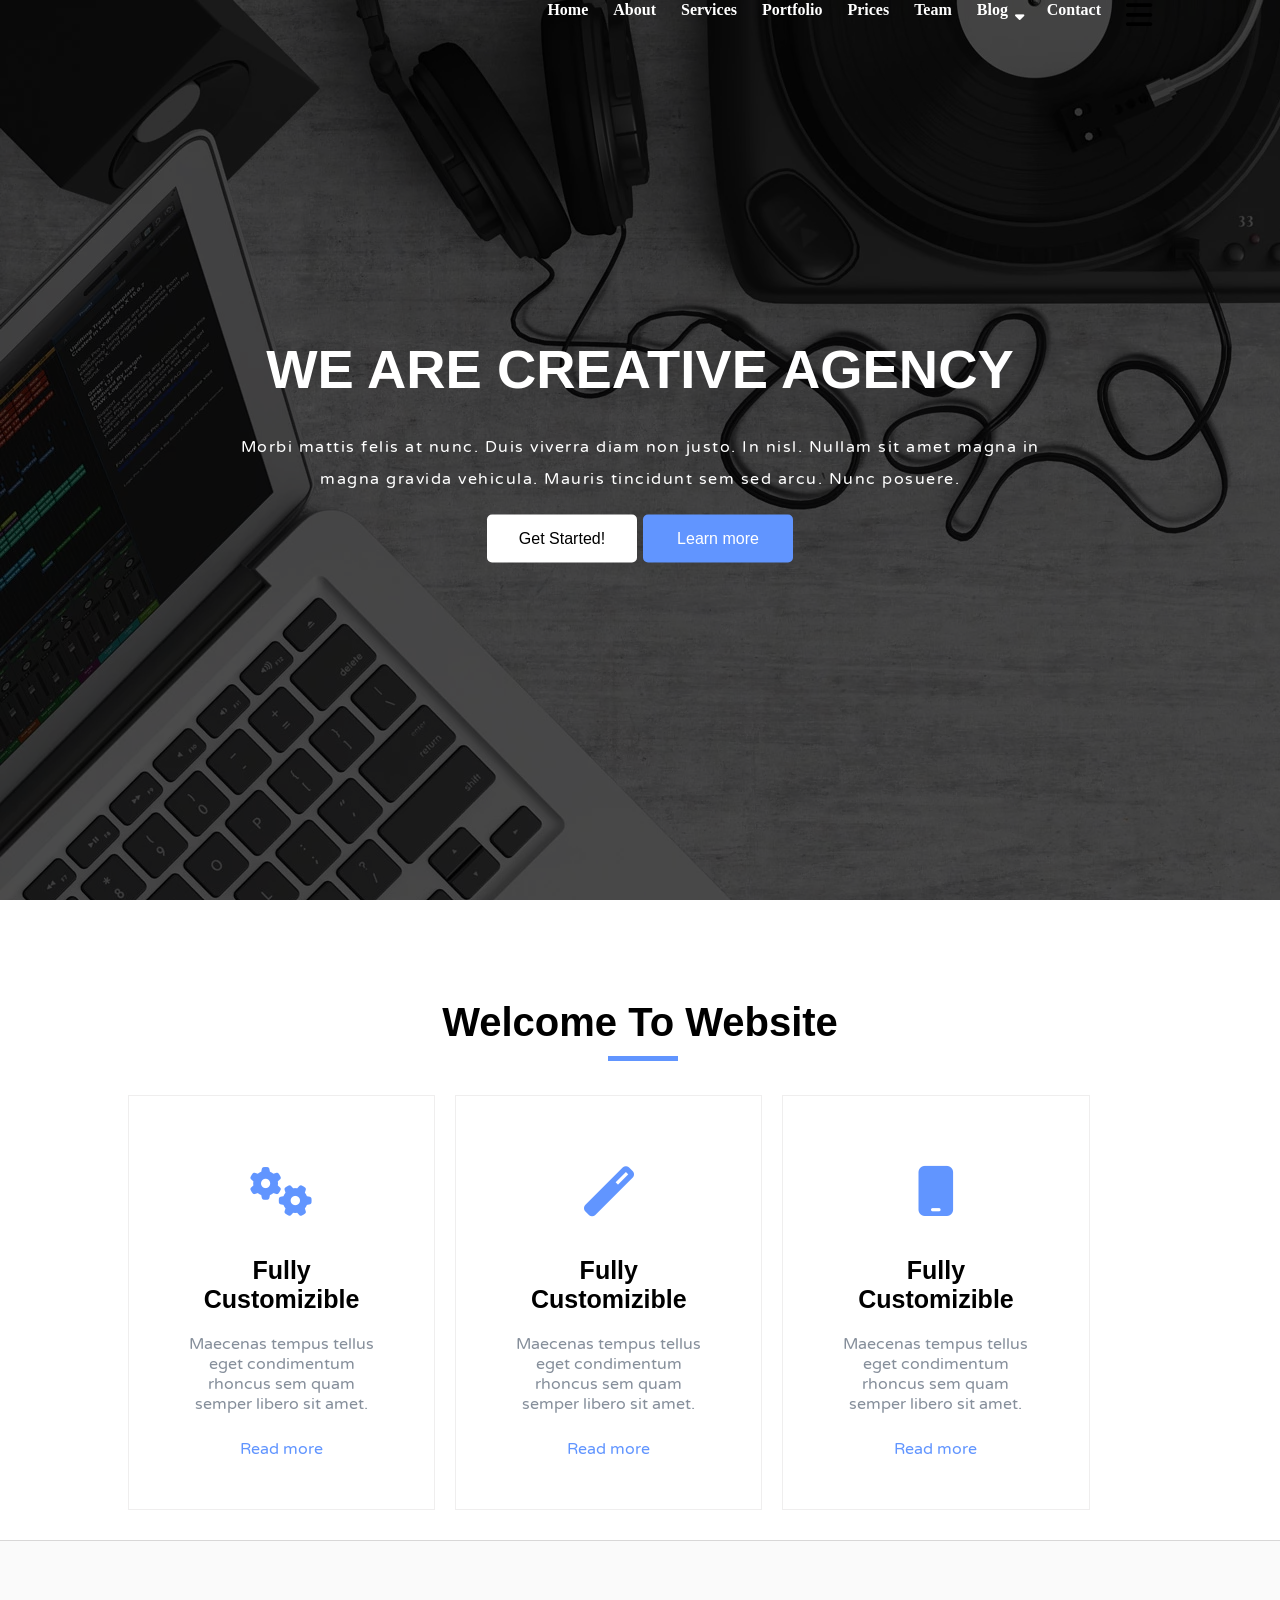
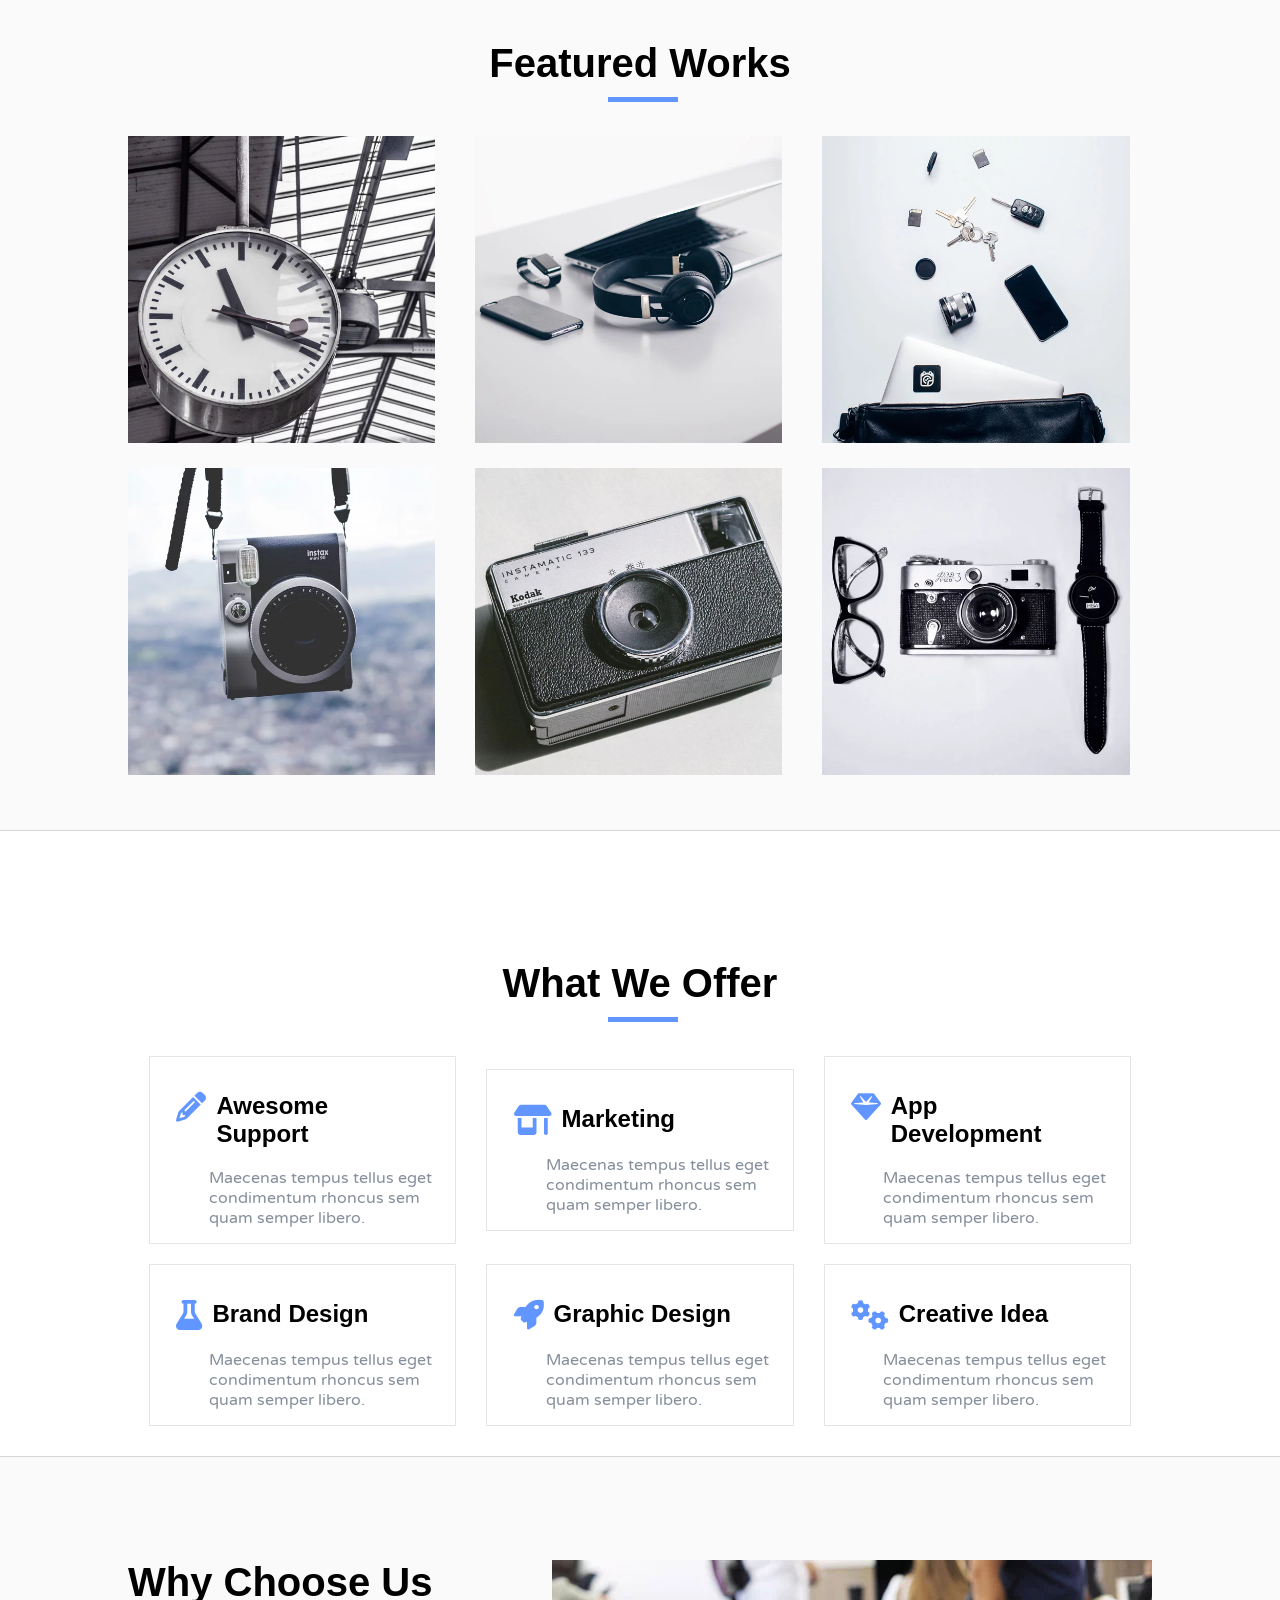
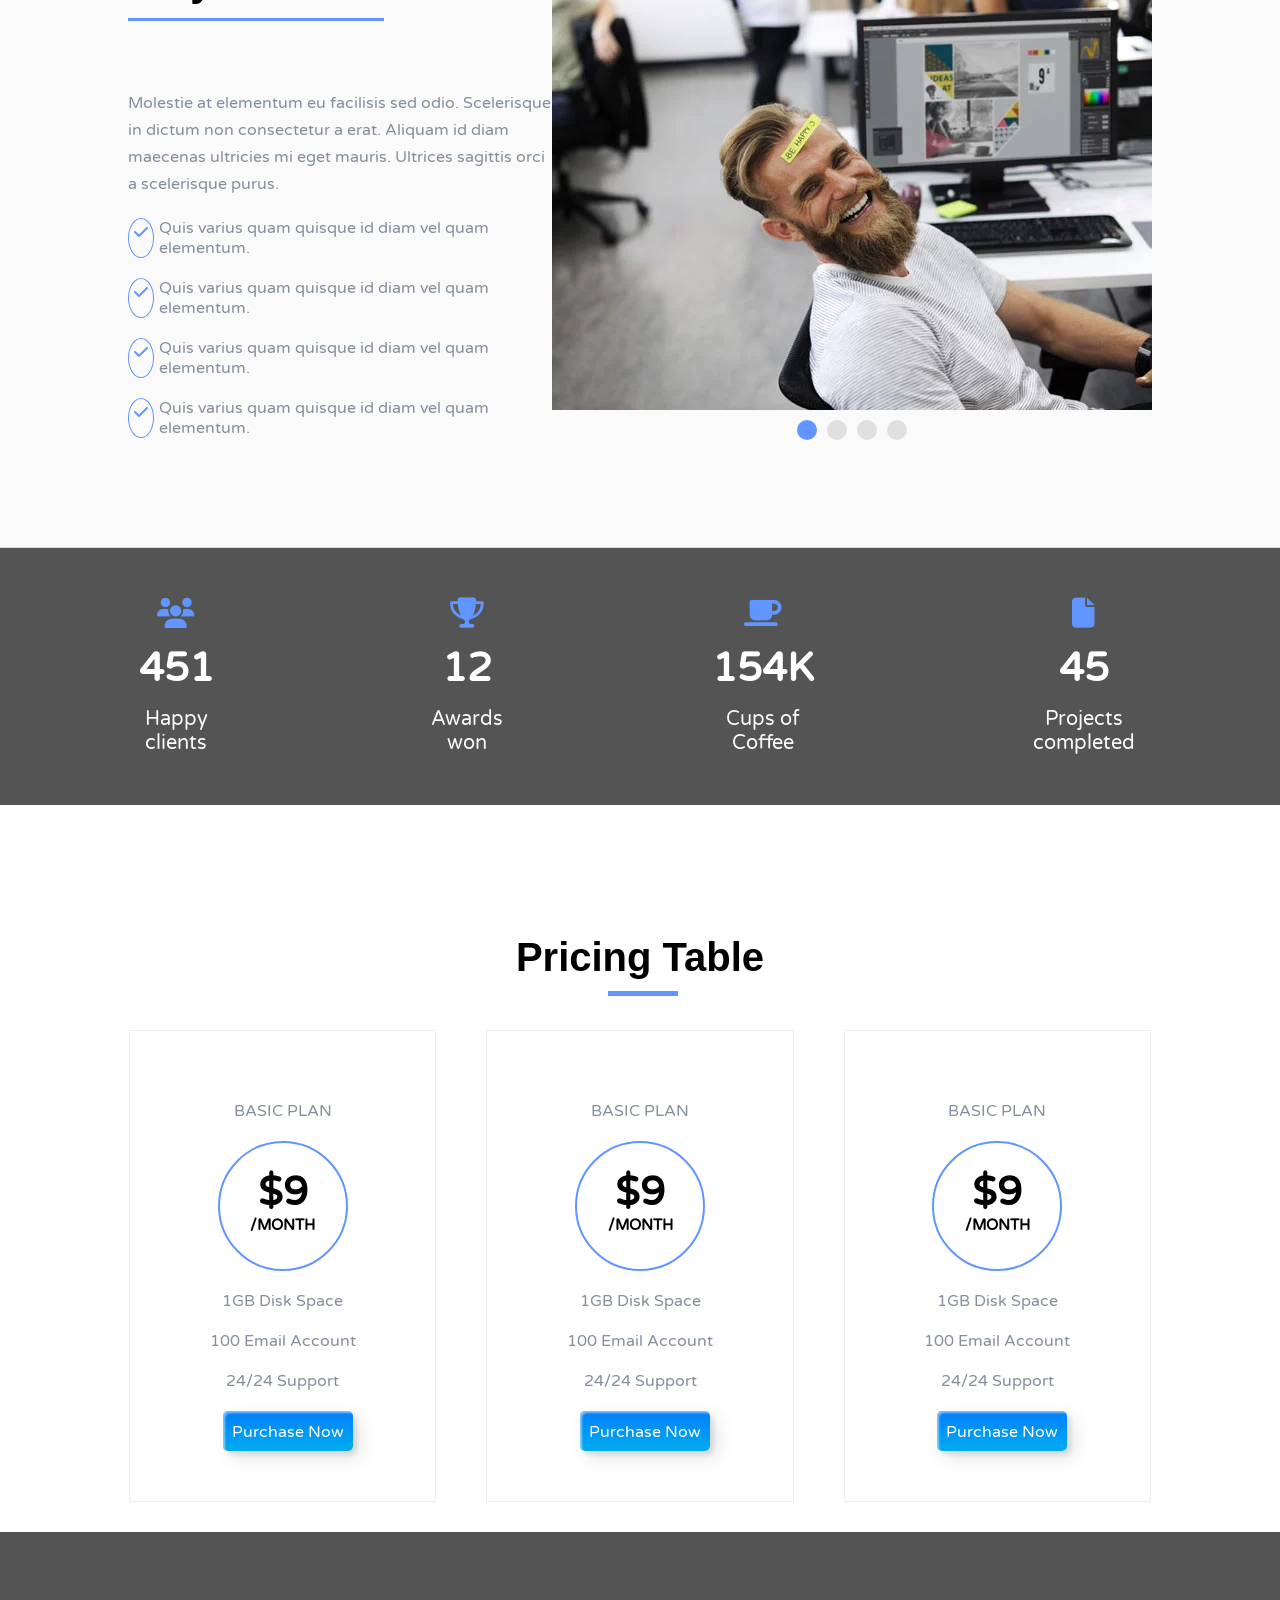
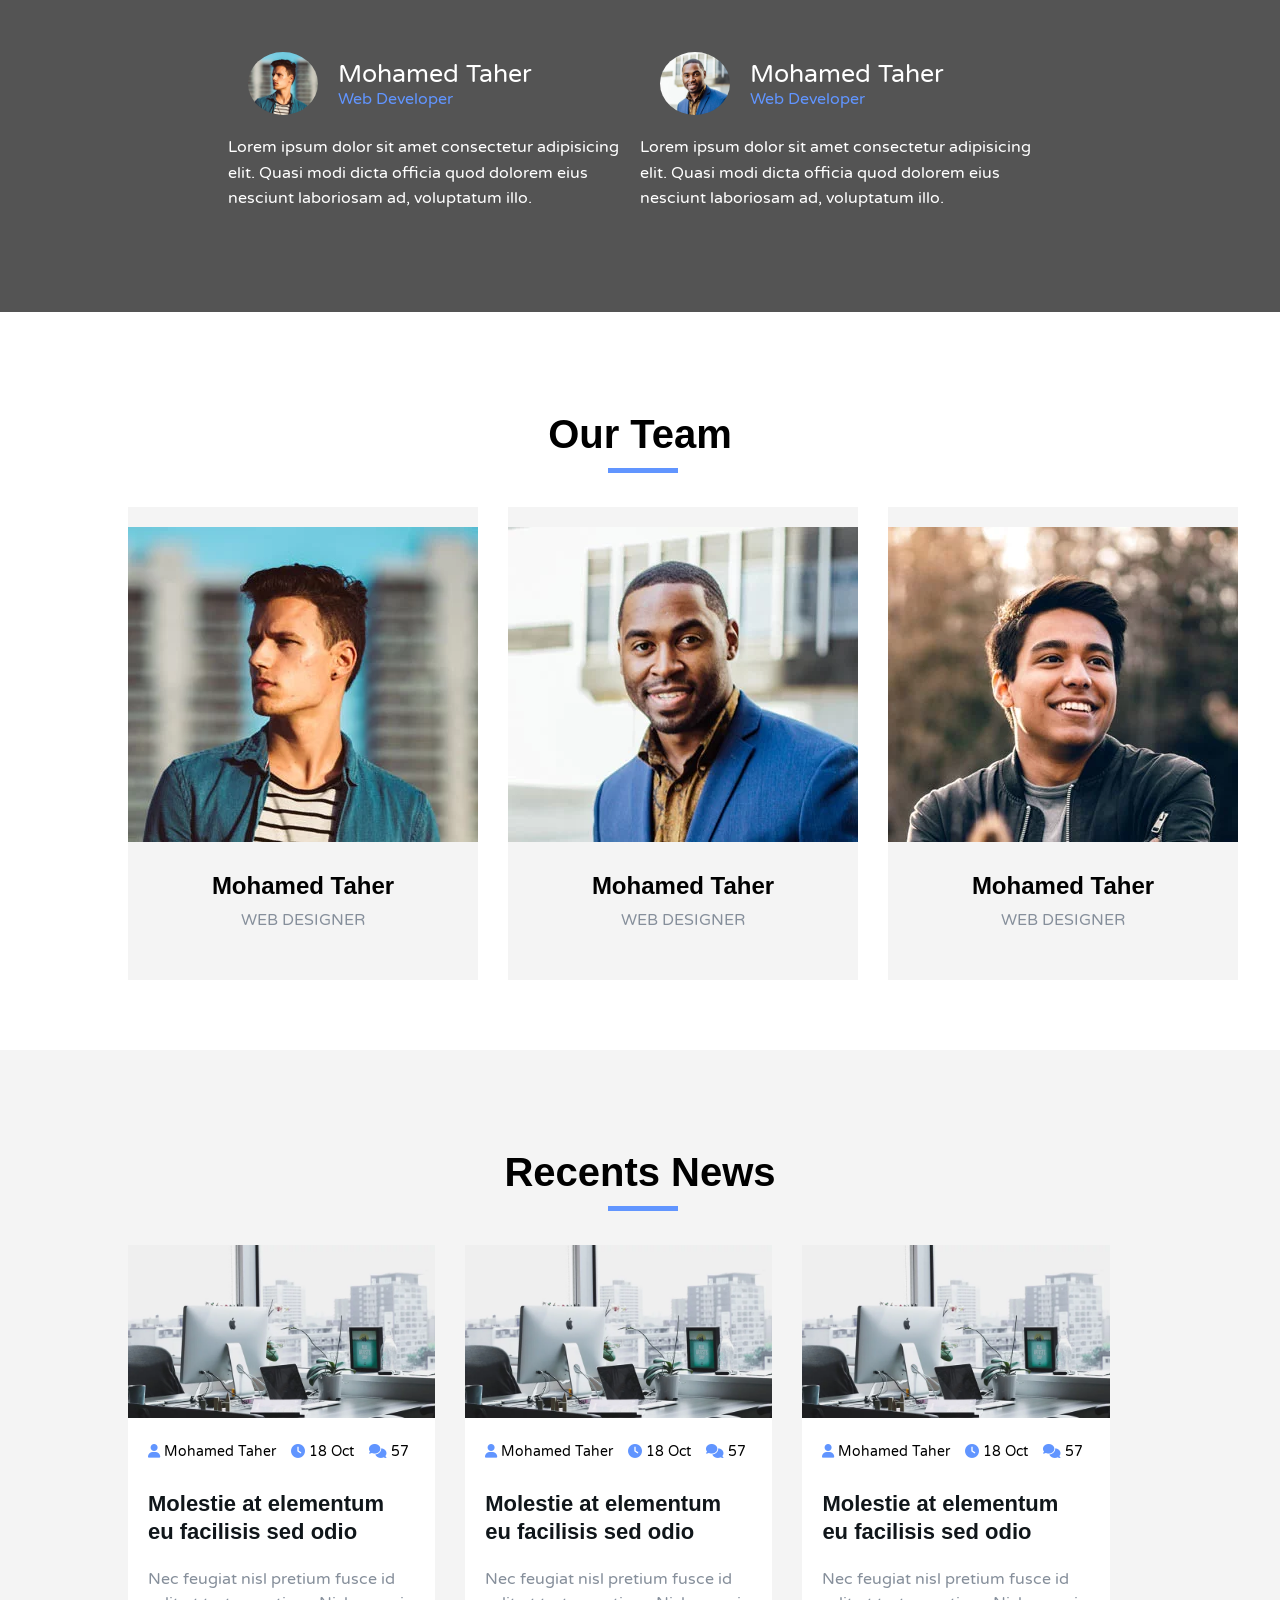
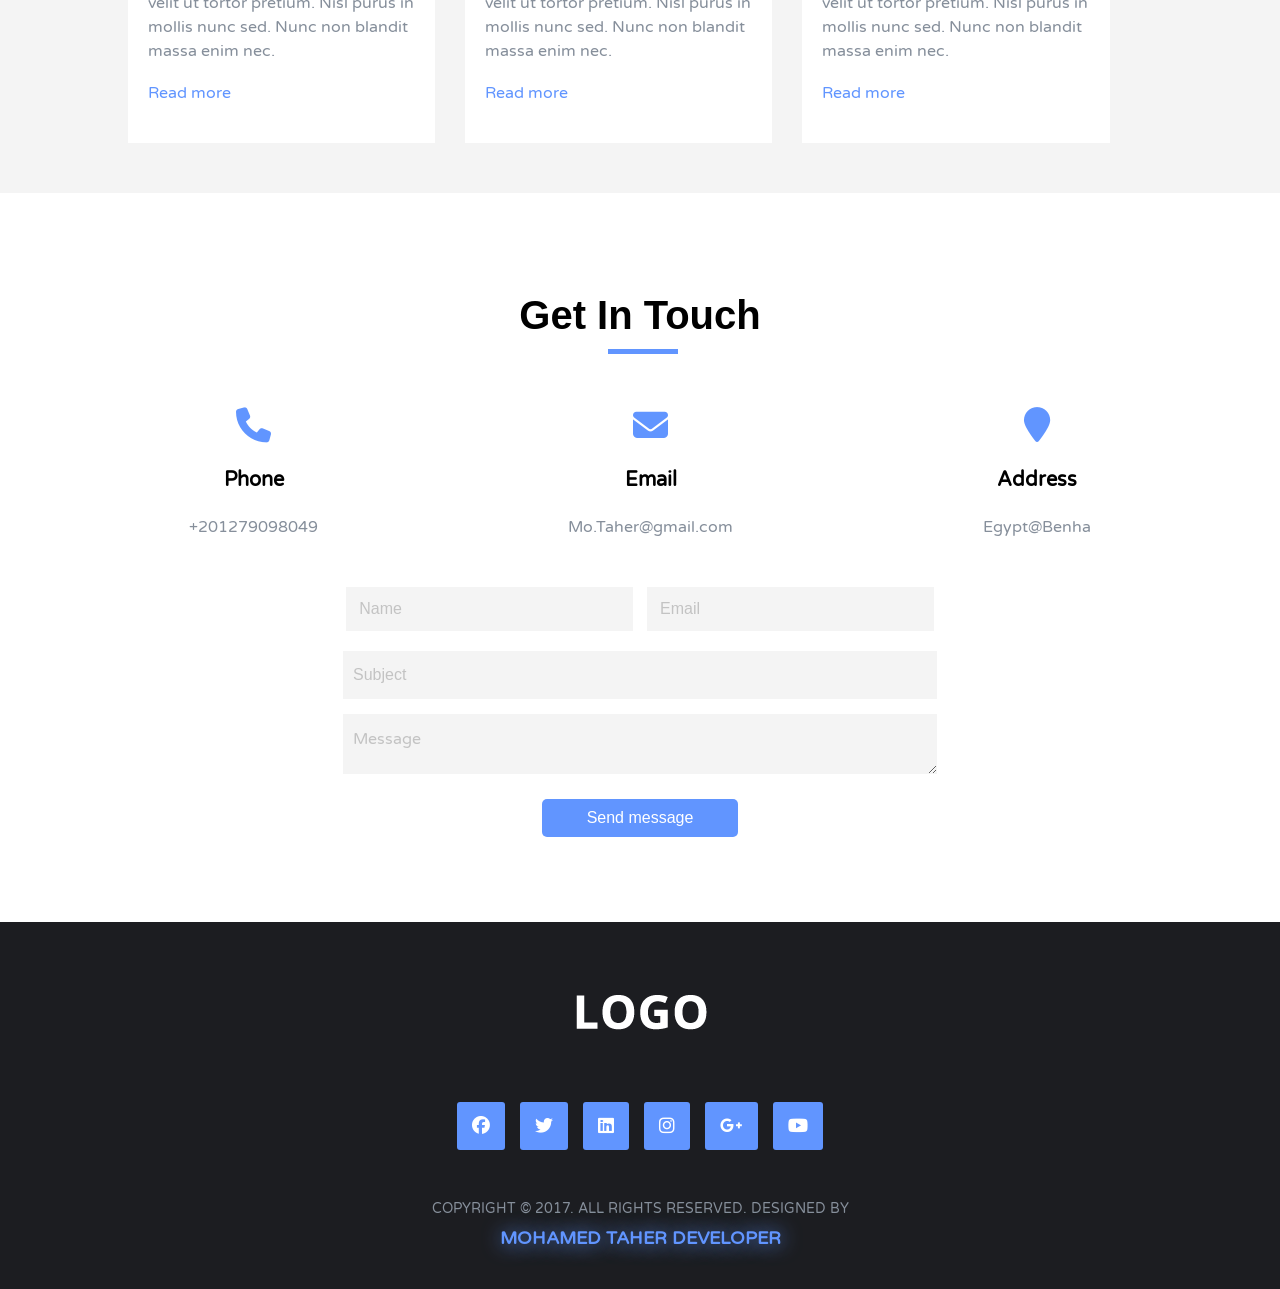
==== index.html @ 114e7ad0 "Add files via upload" ====
<!DOCTYPE html>
<html lang="en">
<head>
            <meta charset="UTF-8">
            <meta http-equiv="X-UA-Compatible" content="IE=edge">
            <meta name="viewport" content="width=device-width, initial-scale=1.0">
            <title>prj</title>
            <link rel="preconnect" href="https://fonts.googleapis.com">
            <link rel="preconnect" href="https://fonts.gstatic.com" crossorigin>
            <link href="https://fonts.googleapis.com/css2?family=Cairo:wght@900&family=Inter:wght@100&family=Nunito:wght@200;300;400;500;600&family=Permanent+Marker&family=Poppins:ital,wght@0,200;0,300;0,400;0,500;0,600;0,800;0,900;1,600;1,700;1,900&family=Roboto:ital,wght@0,300;0,500;0,900;1,300;1,400;1,700&family=Tajawal:wght@300;400;500;700;800;900&family=Varela+Round&display=swap"
                        rel="stylesheet">
            <link rel="stylesheet" href="https://cdnjs.cloudflare.com/ajax/libs/font-awesome/6.4.0/css/all.min.css"
                        integrity="sha512-iecdLmaskl7CVkqkXNQ/ZH/XLlvWZOJyj7Yy7tcenmpD1ypASozpmT/E0iPtmFIB46ZmdtAc9eNBvH0H/ZpiBw=="
                        crossorigin="anonymous" referrerpolicy="no-referrer" />
            <link rel="stylesheet" href="style.css">
</head>
<body>
            <section class="header">
                        <div class="container">
                                    <div class="container-nav">
                                                <img src="../reprg1/images (1)/images/logo.webp" class="blackimg" alt="">
                                                <img src="../reprg1/images (1)/images/logo-alt.webp" class="whiteimg" alt="">
                                                <ul class="links">
                                                            <li><a href="#">Home</a></li>
                                                            <li><a href="#">About</a></li>
                                                            <li><a href="#">Services</a></li>
                                                            <li><a href="#">Portfolio</a></li>
                                                            <li><a href="#">Prices</a></li>
                                                            <li><a href="#">Team</a></li>
                                                            <li><a href="#">Blog</a>
                                                            <i class="fa-sharp fa-solid fa-caret-down bottom-blog"></i>
                                                            <ul>
                                                                        <li>Blog-Post</li>
                                                            </ul>
                                                            </li>
                                                            <li><a href="#">Contact</a></li>
                                                            <li class="sp">
                                                                        
                                                                        <i class="fa-solid fa-bars iele"></i>
                                                                        <div class="con">
                                                                                    <a href="#" class="active homeele">Home</a>
                                                                                    <a href="#" class="abo">About</a>
                                                                                    <a href="#" class="ser">Services</a>
                                                                                    <a href="#" class="port">Portfolio</a>
                                                                                    <a href="#" class="pri">Prices</a>
                                                                                    <a href="#" class="te">Team</a>
                                                                                    <a href="#" class="bl">Blog</a>
                                                                                    <a href="#" class="contactele">Contact</a>
                                                                        </div>
                                                </ul>
                                    </div>
                        </div>
                        
                        <div class="home">
                                    <div class="overlay">
                                    <div class="home-content">
                                    <h1>we are creative agency</h1>
                                    <p>Morbi mattis felis at nunc. Duis viverra diam non justo. In nisl. Nullam sit amet magna in magna gravida vehicula.
                                    Mauris tincidunt sem sed arcu. Nunc posuere.</p>
                                    <div class="btns">
                                                <button class="btn btn1">Get Started!</button>
                                                <button class="btn btn2">Learn more</button>
                        </div>
                        </div>
                        </div>
                        </div>
            </section>
            

            <!--End of section header-->


            <!--start with section about-->

            <section class="about" for="aboutele">
                        <h1 class="title-section">Welcome To Website</h1>
                        <div class="container">
                                    <ul class="about-boxes">
                                                <li class="li-effect">
                                                            <i class="fa fa-cogs fa-flip"></i>
                                                            <h3>Fully Customizible</h3>
                                                            <p>Maecenas tempus tellus eget
                                                            condimentum rhoncus sem quam semper libero sit amet.</p>
                                                            <a href="#">Read more</a>
                                                </li>
                                                <li class="li-effect">
                                                            <i class="fa fa-magic fa-bounce"></i>
                                                            <h3>Fully Customizible</h3>
                                                            <p>Maecenas tempus tellus eget
                                                                        condimentum rhoncus sem quam semper libero sit amet.</p>
                                                            <a href="#">Read more</a>
                                                </li>
                                                <li class="li-effect">
                                                            <i class="fa fa-mobile fa-shake"></i>
                                                            <h3>Fully Customizible</h3>
                                                            <p>Maecenas tempus tellus eget
                                                                        condimentum rhoncus sem quam semper libero sit amet.</p>
                                                            <a href="#">Read more</a>
                                                </li>
                                    </ul>
                        </div>
            </section>



<!--Section Features Starts-->


<section class="features">
            <h1 class="title-section">Featured Works</h1>
            <div class="container">
                        <ul>
                                    <li>
                                                
                                                <img src="./images (1)/images/work/work1.webp" alt="">
                                                <div class="over">
                                                <h6>Category</h6>
                                                <p>Lorem ipsum dolor</p>
                                                <i class="fa fa-external-link"></i>
                                                <i class="fa fa-search"></i>
                                                </div>
                                                <div class="lay"></div>
                                    </li>
                                    <li>
                                                <img src="./images (1)/images/work/work2.webp" alt="">
                                                <div class="over">
                                                            <h6>Category</h6>
                                                            <p>Lorem ipsum dolor</p>
                                                            <i class="fa fa-external-link"></i>
                                                            <i class="fa fa-search"></i>
                                                </div>
                                                <div class="lay"></div>
                                    </li>
                                    <li>
                                                <img src="./images (1)/images/work/work3.webp" alt="">
                                                <div class="over">
                                                            <h6>Category</h6>
                                                            <p>Lorem ipsum dolor</p>
                                                            <i class="fa fa-external-link"></i>
                                                            <i class="fa fa-search"></i>
                                                </div>
                                                <div class="lay"></div>
                                    </li>
                        </ul>
                        <ul>
                                    <li>
                                                <img src="./images (1)/images/work/work4.webp" alt="">
                                                <div class="over">
                                                            <h6>Category</h6>
                                                            <p>Lorem ipsum dolor</p>
                                                            <i class="fa fa-external-link"></i>
                                                            <i class="fa fa-search"></i>
                                                </div>
                                                <div class="lay"></div>
                                    </li>
                                    <li>
                                                <img src="./images (1)/images/work/work5.webp" alt="">
                                                <div class="over">
                                                            <h6>Category</h6>
                                                            <p>Lorem ipsum dolor</p>
                                                            <i class="fa fa-external-link"></i>
                                                            <i class="fa fa-search"></i>
                                                </div>
                                                <div class="lay"></div>
                                    </li>
                                    <li>
                                                <img src="./images (1)/images/work/work6.webp" alt="">
                                                <div class="over">
                                                            <h6>Category</h6>
                                                            <p>Lorem ipsum dolor</p>
                                                            <i class="fa fa-external-link"></i>
                                                            <i class="fa fa-search"></i>
                                                </div>
                                                <div class="lay"></div>
                                    </li>
                        </ul>
            </div>
</section>

<!--Section Offer Starts-->

<section class="offer">
            <h1 class="title-section">What We Offer</h1>
            <div class="container">
                        <div class="all1">
                        <div class="close">
                                    <div class="cv">
                                    <i class=" fas fa-pencil"></i>
                                    <h1>Awesome Support</h1>
                                    </div>
                                    <p>Maecenas tempus tellus eget condimentum rhoncus
                                    sem quam semper libero.</p>
                        </div>
                        <div class="close">
                                    <div class="cv">
                                    <i class=" fas fa-shop"></i>
                                    <h1>Marketing</h1>
                                    </div>
                                    <p>Maecenas tempus tellus eget condimentum rhoncus
                                    sem quam semper libero.</p>
                        </div>
                        <div class="close">
                                    <div class="cv">
                                    <i class=" fas fa-gem"></i>
                                    <h1>App Development</h1>
                                    </div>
                                    <p>Maecenas tempus tellus eget condimentum rhoncus
                                    sem quam semper libero.</p>
                        </div>
                        </div>
                        <div class="all2">
                        <div class="close">
                                    <div class="cv">
                                    <i class=" fas fa-flask"></i>
                                    <h1>Brand Design</h1>
                                    </div>
                                    <p>Maecenas tempus tellus eget condimentum rhoncus
                                    sem quam semper libero.</p>
                        </div>
                        <div class="close">
                                    <div class="cv">
                                    <i class="fa fa-rocket"></i>
                                    <h1>Graphic Design</h1>
                                    </div>
                                    <p>Maecenas tempus tellus eget condimentum rhoncus
                                    sem quam semper libero.</p>
                                    
                        </div>
                        <div class="close">
                                    <div class="cv">
                                    <i class="fa fa-cogs"></i>
                                    <h1>Creative Idea</h1>
                                    </div>
                                    <p>Maecenas tempus tellus eget condimentum rhoncus
                                    sem quam semper libero.</p>
                        
                        </div>
                        </div>
            </div>
</section>

<!--section features starts-->

<section id="features">
            <div class="container">
                        <div class="columns">
                                    <div class="column-content">
                                                
                                                <h1 class="title-section title-about">Why Choose Us</h1>
                                                <p>Molestie at elementum eu facilisis sed odio. Scelerisque in dictum non consectetur a erat. Aliquam id diam maecenas
                                                ultricies mi eget mauris. Ultrices sagittis orci a scelerisque purus.</p>
                                                <div class="checks">
                                                            <div class="check">
                                                                        <i class="fa fa-check"></i>
                                                                        <p>Quis varius quam quisque id diam vel quam elementum.</p>
                                                            </div>
                                                            <div class="check">
                                                                        <i class="fa-solid fa-check"></i>
                                                                        <p>Quis varius quam quisque id diam vel quam elementum.</p>
                                                            </div>
                                                            <div class="check">
                                                                        <i class="fa-solid fa-check"></i>
                                                                        <p>Quis varius quam quisque id diam vel quam elementum.</p>
                                                            </div>
                                                            <div class="check">
                                                                        <i class="fa-solid fa-check"></i>
                                                                        <p>Quis varius quam quisque id diam vel quam elementum.</p>
                                                            </div>
                                                            
                                                </div>
                                    </div>
                                    <div class="column-galery">
                                                <div class="allimages">
                                                            
                                                </div>
                                                <button class="before-btn button-gallery"><i class="fa fa-angle-left"></i></button>
                                                <button class="next-btn button-gallery"><i class="fa fa-angle-right"></i></button>
                                                <div class="dots">
                                                            <span></span>
                                                            <span></span>
                                                            <span></span>
                                                            <span></span>
                                                </div>
                                                
                                    </div>
                        </div>
            </div>
</section>


<section class="background">
            <div class="over"></div>
            <div class="container">
                        
            <ul>
                        <li>
                                    <i class="fa fa-users"></i>
                                    <span class="number">451</span>
                                    <p>Happy clients</p>
                        </li>
                        <li>
                                    <i class="fa fa-trophy"></i>
                                    <span class="number">12</span>
                                    <p>Awards won</p>
                        </li>
                        <li>
                                    <i class="fa fa-coffee"></i>
                                    <span class="number">154K</span>
                                    <p>Cups of Coffee</p>
                        </li>
                        <li>
                                    <i class="fa fa-file"></i>
                                    <span class="number">45</span>
                                    <p>Projects completed</p>
                        </li>
            </ul>
            </div>
            </div>
</section>


<!--section pricing starts-->


<section class="pricing">
            <h1 class="title-section">Pricing Table</h1>
            <div class="container">
                        <ul>
                                    
                                    <li>
                                                <div class="cover"></div>
                                                <p>BASIC PLAN</p>
                                                <span>$9<span>/MONTH</span></span>
                                                <p>1GB Disk Space</p>
                                                <p>100 Email Account</p>
                                                <p>24/24 Support</p>
                                                <button class="custom-btn btn-12"><span>Click!</span><span>Purchase Now</span></button>
                                                
                                    </li>
                                    
                                    <li>
                                                <div class="cover"></div>
                                                <p>BASIC PLAN</p>
                                                <span>$9<span>/MONTH</span></span>
                                                <p>1GB Disk Space</p>
                                                <p>100 Email Account</p>
                                                <p>24/24 Support</p>
                                                <button class="custom-btn btn-12"><span>Click!</span><span>Purchase Now</span></button>
                                    </li>
                                    <li>
                                                <div class="cover"></div>
                                                <p>BASIC PLAN</p>
                                                <span>$9<span>/MONTH</span></span>
                                                <p>1GB Disk Space</p>
                                                <p>100 Email Account</p>
                                                <p>24/24 Support</p>
                                                <button class="custom-btn btn-12"><span>Click!</span><span>Purchase Now</span></button>
                                    </li>
                        </ul>
            </div>
</section>


<!--section reviews strarts-->

<section class="reviews">
            <div class="over"></div>
            <div class="container">
                        <div class="allreviews">
                                    <div class="review">
                                                <div>
                                                <img src="./images (1)/images/team/team1.webp" alt="">
                                                <div class="details-review">
                                                <p>Mohamed Taher</p>
                                                <p>Web Developer</p>
                                                </div>
                                                </div>
                                                <p>Lorem ipsum dolor sit amet consectetur adipisicing elit.
                                                Quasi modi dicta officia quod dolorem eius nesciunt laboriosam ad,
                                                voluptatum illo.</p>
                                    </div>
                                    <div class="review">
                                                <div>
                                                            <img src="./images (1)/images/team/team2.webp" alt="">
                                                            <div class="details-review">
                                                                        <p>Mohamed Taher</p>
                                                                        <p>Web Developer</p>
                                                            </div>
                                                </div>
                                                <p>Lorem ipsum dolor sit amet consectetur adipisicing elit.
                                                            Quasi modi dicta officia quod dolorem eius nesciunt laboriosam ad,
                                                            voluptatum illo.</p>
                                    </div>
                        </div>
            </div>
</section>


<section class="team">
            
            <h1 class="title-section">Our Team</h1>
            <div class="container">
                        <ul>
                                    
                                    <li>
                                                <div class="er"></div>
                                                <img src="./images (1)/images/team/team1.webp" alt="">
                                                <h2>Mohamed Taher</h2>
                                                <p class="word-web">WEB DESIGNER</p>
                                                
                                                <ul>
                                                            <li>
                                                                        <i class="fa-brands fa-facebook"></i>
                                                            </li>
                                                            <li>
                                                                        <i class="fa-brands fa-twitter"></i>
                                                            </li>
                                                            <li>
                                                                        <i class="fa-brands fa-telegram"></i>
                                                            </li>
                                                </ul>
                                                
                                    </li>
                                    <li>
                                                <div class="er"></div>
                                                            <img src="./images (1)/images/team/team2.webp" alt="">
                                                            <h2>Mohamed Taher</h2>
                                                            <p class="word-web">WEB DESIGNER</p>
                                                
                                                            <ul>
                                                                        <li>
                                                                                    <i class="fa-brands fa-facebook"></i>
                                                                        </li>
                                                                        <li>
                                                                                    <i class="fa-brands fa-twitter"></i>
                                                                        </li>
                                                                        <li>
                                                                                    <i class="fa-brands fa-telegram"></i>
                                                                        </li>
                                                            </ul>
                                                
                                    </li>
                                    <li>
                                    <div class="er"></div>
                                                <img src="./images (1)/images/team/team3.webp" alt="">
                                                <h2>Mohamed Taher</h2>
                                                <p class="word-web">WEB DESIGNER</p>
                                                <ul>
                                                            <li>
                                                                        <i class="fa-brands fa-facebook"></i>
                                                            </li>
                                                            <li>
                                                                        <i class="fa-brands fa-twitter"></i>
                                                            </li>
                                                            <li>
                                                                        <i class="fa-brands fa-telegram"></i>
                                                            </li>
                                                </ul>
                                                
                                    </li>
                        </ul>
            </div>
</section>

<!--section news starts-->

<section class="news">
            <h1 class="title-section">Recents News</h1>
            <div class="container">
                        <ul>
                                    <li>
                                                <img src="./images (1)/images/blog/blog1.webp" alt="">
                                                <div class="line2">
                                                            <p><i class="fa fa-user"></i> <span>Mohamed Taher</span></p>
                                                            <p><i class="fa fa-clock"></i><span>       18 Oct</span></p>
                                                            <p><i class="fa fa-comments"></i><span>    57</span></p>
                                                </div>
                                                <h4>Molestie at elementum eu facilisis sed odio</h4>
                                                <p>Nec feugiat nisl pretium fusce id velit ut tortor pretium. Nisl purus in mollis nunc sed. Nunc non blandit massa enim
                                                nec.</p>
                                                <a href="#">Read more</a>
                                    </li>
                                    <li>
                                                <img src="./images (1)/images/blog/blog1.webp" alt="">
                                                <div class="line2">
                                                            <p><i class="fa fa-user"></i> <span>Mohamed Taher</span></p>
                                                            <p><i class="fa fa-clock"></i><span>      18 Oct</span></p>
                                                            <p><i class="fa fa-comments"></i><span>     57</span></p>
                                                </div>
                                                <h4>Molestie at elementum eu facilisis sed odio</h4>
                                                <p>Nec feugiat nisl pretium fusce id velit ut tortor pretium. Nisl purus in mollis nunc sed. Nunc non
                                                            blandit massa enim
                                                            nec.</p>
                                                <a href="#">Read more</a>
                                    </li>
                                    <li>
                                                <img src="./images (1)/images/blog/blog1.webp" alt="">
                                                <div class="line2">
                                                            <p><i class="fa fa-user"></i> <span>Mohamed Taher</span></p>
                                                            <p><i class="fa fa-clock"></i><span>      18 Oct</span></p>
                                                            <p><i class="fa fa-comments"></i><span>   57</span></p>
                                                </div>
                                                <h4>Molestie at elementum eu facilisis sed odio</h4>
                                                <p>Nec feugiat nisl pretium fusce id velit ut tortor pretium. Nisl purus in mollis nunc sed. Nunc non
                                                            blandit massa enim
                                                            nec.</p>
                                                <a href="#">Read more</a>
                                    </li>
                        </ul>
            </div>
</section>

<section class="contact">
            <h1 class="title-section">Get In Touch</h1>
            <div class="container">
                        <div class="contact-content">
                        <div class="allcontacts">
                                    <div class="icons-contact">
                                                <i class="fa fa-phone"></i>
                                                <p>Phone</p>
                                                <span>+201279098049</span>
                                    </div>
                                    <div class="icons-contact">
                                                <i class="fa-solid fa-envelope"></i>
                                                <p>Email</p>
                                                <span>Mo.Taher@gmail.com</span>
                                    </div>
                                    <div class="icons-contact">
                                                <i class="fa fa-map-marker"></i>
                                                <p>Address</p>
                                                <span>Egypt@Benha</span>
                                    </div>
                        </div>
                        
                        <form action="#">
                                    <input type="text" placeholder="Name">
                                    <input type="email" placeholder="Email">
                                    <input type="text" placeholder="Subject">
                                    <textarea class="input" style="height: 60px;" placeholder="Message" ></textarea>
                                    <input type="submit" value="Send message" class="submit">
                        </form>
                        </div>
            </div>
</section>


<!--section footer starts-->


<section class="footer">
            <div class="container">
            <a href="#"><img src="./images (1)/images/logo-alt.webp" alt=""></a>
            <div class="social-icons">
                        <a href="#"><i class="fa-brands fa-facebook"></i></a>
                        <a href="#"><i class="fa-brands fa-twitter"></i></a>
                        <a href="#"><i class="fa-brands fa-linkedin"></i></a>
                        <a href="#"><i class="fa-brands fa-instagram"></i></a>
                        <a href="#"><i class="fa-brands fa-google-plus-g"></i></a>
                        <a href="#"><i class="fa-brands fa-youtube"></i></a>
            </div>
            <p>COPYRIGHT © 2017. ALL RIGHTS RESERVED. DESIGNED BY <a href="#">Mohamed Taher Developer</a></p>
            </div>
</section>

















            <script src="script.js"></script>
</body>
</html>
---- style.css ----
@import url('https://fonts.googleapis.com/css2?family=Cairo:wght@900&family=Inter:wght@100&family=Nunito:wght@200;300;400;500;600&family=Permanent+Marker&family=Poppins:ital,wght@0,200;0,300;0,400;0,500;0,600;0,800;0,900;1,600;1,700;1,900&family=Roboto:ital,wght@0,300;0,500;0,900;1,300;1,400;1,700&family=Tajawal:wght@300;400;500;700;800;900&family=Varela+Round&display=swap');
*{
            padding: 0;
            margin: 0;
            box-sizing: border-box;
            text-decoration: none;
            list-style: none;
            font-family: 'Varela Round', sans-serif;
}

/* common */

h1,
h2,
h3,
h4,
button,
input
{
            font-family: 'Montserrat', sans-serif;;
}



.container{
            width: 80%;
            margin: auto;
            position: relative;
}

.overlay{
            position: absolute;
            left: 0;
            top: 0;
            width: 100%;
            height: 100%;
            background-color: rgba(0, 0, 0, 0.7);
}

button{
            font-size: inherit;
            cursor: pointer;
}

button:hover{
            opacity: .7;
}


.title-section:not(.title-section.title-about){
            text-align: center;
            padding: 100px 0 50px 0;
            font-size: 40px;
            position: relative;
}

.title-section::after{
            content: "";
            width: 70px;
            height: 5px;
            background-color: #6195FF;
            position: absolute;
            top: 80%;
            right: 47%;
}



/* end of commons */

.container .container-nav{
            display: flex;
            justify-content: space-between;
            align-items: center;
            position: absolute;
            width: 100%;
            z-index: 2;
}

.blackimg{
            display: none;
}

.container .container-nav .links{
            display: flex;
            gap: 25px;
}


.container .container-nav .links .sp > i{
            font-size: 30px;
            color: #000;

}
.container .container-nav .links li:last-child ul {
            display: none;
}

.container .container-nav .links li a{
            color: #fff;
            font-family: cursive;
            cursor: pointer;
            font-weight: 900;
            z-index: 100;
}

.container .container-nav .links li a::after {
            content: "";
            width: 0;
            display: block;
            left: 0;
            height: 0;
            top: 0;
            transition: width .1s ;
            height: 0;
            background-color: #6195FF;
            margin-top: 5px;
}

.container .container-nav .links li a:hover::after {
            width: 105%;
            height: 3px;
}

.container .container-nav .links li a:hover {
            opacity: .7;
}
.container .container-nav .links :nth-child(7){
            position: relative;
            margin-right: 10px;
            width: 35px;
}
.container .container-nav .links li:nth-child(7):hover a::after{
            width: 140%;
            height: 3px;
}
.container .container-nav .links li:nth-child(7) ul li{
            position: absolute;
            color: #fff;
            width: 600%;
            top: 170%;
            background-color: #6195FF;
            padding: 10px 10px;
            left: -42%;
            opacity: 0;
            visibility: hidden;
            transition: .3s linear;
            border-radius: 10px;
            cursor: pointer;
}

.container .container-nav .links li:nth-child(7) ul li:hover{
            background-color: #0055ff;
}

.container .container-nav .links li:nth-child(7) ul li.active{
            opacity: 1;
            visibility: visible;
}

.bottom-blog{
            color: #fff;
            font-size: 15px;
            cursor: pointer;
            position: absolute;
            top: 30%;
            left: 110%;
}
.container .container-nav .links .sp .con {
            visibility: hidden;
            opacity: 0;
            position: absolute;
            width: 0;
            right: 0;
            color: #000;
            top: 60px;
            background-color: #000;
            height: 80vh;
            transition: .2s ease-in-out;
}

.container .container-nav .links .sp .active {
            display: grid;
}

.container .container-nav .links .sp .con a {
            padding: 5px 0;
            width: 100%;
            padding-left: 10px;
            font-size: 20px;
            color: #fff;
            border-bottom: 2px solid #333;
}

.container .container-nav .links .sp .con a.active {
            background-color: #6195FF;
}

.container .container-nav .links .sp .con a:last-child {
            margin-left: 0;
            padding-left: 0;
            border: none;
}


/*Section Home Starts*/

.home{
            height: 100vh;
            background-image: url("./images (1)/images/background/background1.webp");
            width: 100%;
}
.home-content{
            position: relative;
            top:50%;
            left: 50%;
            transform: translate(-50%,-50%);
            text-align: center;
            width: 65%;
}
.home-content h1{
            color: #fff;
            font-size: 3.4rem;
            text-transform: uppercase;
            font-weight: bold;
            margin-bottom: 30px;
}

.home-content p{
            color: #fff;
            font-size: rem;
            line-height: 2;
            letter-spacing: 1.5px;
            margin-bottom: 20px;
}
.btns{
            display: flex;
            justify-content: center;
            align-items: center;
}
.home-content .btn{
            width: 150px;
            padding: 15px 0;
            border: none;
            border-radius: 5px;
}

.home-content .btn1{
            margin-right: 6px;
            background-color: #fff;
}

.home-content .btn2{
            background-color: #6195FF;
            color: #fff;
            transition: .2s linear;

}

.home-content .btn2:hover {
            background-color: #0055ff;
}


/*start section about */

.about-boxes {
            display: flex;
            gap: 20px;
            flex-wrap: wrap;
            text-align: center;
}

.about-boxes li {
            text-align: center;
            border: 1px solid rgba(155, 152, 152, 0.163);
            padding: 50px;
            width: 30%;
            position: relative;
            
}

.about-boxes li i {
            font-size: 50px;
            padding: 20px 0;
            color: #6195FF;
}

.about-boxes li h3 {
            padding: 20px;
            font-size: 25px;
}

.about-boxes li p {
            padding: 0 0 25px 0;
            color: #868F9B;
}

.about-boxes li a {
            color: #6195FF;
}

.about-boxes li:hover{
            cursor: pointer;
}

.about-boxes .li-effect::after{
            content: "";
            position: absolute;
            background-color: #333;
            width: 0;
            left: 0;
            bottom: 0;
            right: 0;
            transition: .3s linear;
            z-index: -2;
}
.about-boxes .li-effect:hover::after{
            height: 100%;
            width: 100%;
}
.about-boxes .li-effect:hover h3{
            color: #fff;
}


/*Features Class Starts*/


.features{
            background-color: #FAFAFA;
            border-bottom: 1px solid rgb(216, 215, 215);
            border-top: 1px solid rgb(216, 215, 215);
            margin-top: 30px;
}

.features .container ul{
            display: flex;
            column-gap: 40px;
            margin-bottom: 20px;
}

.features .container ul:nth-child(2){
            padding-bottom: 30px;
}

.features .container ul li{
            width: 30%;
            position: relative;
}
.features .container ul li img{
            width: 100%;
            object-fit: cover;
}
.features .container ul li .over{
            position: absolute;
            top: 40%;
            left: 20%;
            text-align: center;
            z-index: 20;
            visibility: hidden;
            opacity: 0;
            transition: .2s linear;

}

.features .container ul li:hover .over {
            opacity: 1;
            visibility: visible;
            top: 30%;
}

.features .container ul li .over h6{
            color: #6195FF;
            font-size: 20px;
            transition-delay: .05s;
}

.features .container ul li .over p{
            font-size: 25px;
            color: #fff;
            transition-delay: .2s;
            padding: 5px 0;
}

.features .container ul li .over i{
            color: #fff;
            padding: 17px 18px;
            background-color: #6195FF;
            border-radius: 2px;
            transition-delay: .2s;
}

.features .container ul li .lay{
            position: absolute;
            background-color: rgba(0, 0, 0, 0.6);
            width: 0;
            height: 0;
            left: -5%;
            top: -5%;
            z-index: 3;
            transition: .2s linear;
}

.features .container ul li:hover .lay{
            height: 110%;
            width: 110%;
}

.offer{
            padding: 30px 0;
}

.offer .container{
            display: flex;
            flex-wrap: wrap;
}

.offer .container .all1,
.offer .container .all2
{
            width: 100%;
            display: flex;
            justify-content: center;
            align-items: center;
            gap: 30px;
}

.offer .container .all1{
            margin-bottom: 20px;
}

.offer .container .all1 > div,
.offer .container .all2 > div
{
            width: 30%;
            padding: 15px 35px;
            border: 1px solid rgb(0, 0, 0,.1);
}

.offer .container div .cv{
            width: 100%;
            display: flex;
            padding: 20px 0;
            position: relative;
            right: 8%;
}

.offer .container div p{
            color: #868F9B;
            position: relative;
            left: 10%;
}

.offer .container div .cv i{
            font-size: 30px;
            color: #6195FF;
            position: relative;
            right: 10px;
            padding-left: 20px;
}

.close:hover,
.close:focus {
            box-shadow: inset -11.5em 0 0 0 var(--hover), inset 11.5em 0 0 0 var(--hover);
}

.close {
            --color: #ff7f82;
            --hover: #ffdc7f;
            transition: .3s linear;
}


/*section features starts*/


#features{
            padding: 8% 0;
            background-color: #FAFAFA;
            border-bottom: 1px solid rgb(216, 215, 215);
            border-top: 1px solid rgb(216, 215, 215);
}

#features .container .columns{
            display: grid;
            grid-template-columns: 1fr 1fr;
}

.title-about{
            text-align: start;
            font-size: 40px;
}

.title-about::after{
            content: "";
            position: absolute;
            width: 25%;
            height: 3px;
            background-color: #6195FF;
            top: 12%;
            left: 0%;
}

#features .container .columns .column-content > p{
            margin-top: 20%;
            line-height: 1.7;
            color: #868F9B;
}

#features .container .columns .column-content .checks{
            display: flex;
            flex-direction: column;
            margin-top: 20px;
            row-gap: 20px;
}

#features .container .columns .column-content .checks .check{
            display: flex;
}

#features .container .columns .column-content .checks .check i{
            padding: 5px;
            border-radius: 50%;
            color: #6195FF;
            border: 1px solid #6195FF;
            margin-right: 5px;
}

#features .container .columns .column-content .checks .check > p{
            color: #868F9B;
}

#features .container .columns .column-galery .dots{
            display: flex;
            justify-content: center;
}

#features .container .columns .column-galery .dots span{
            display: block;
            width: 20px;
            height: 20px;
            background-color: rgb(0, 0, 0,.1);
            margin: 5px;
            border-radius: 50%;
}

#features .container .columns .column-galery .button-gallery{
            position: absolute;
            background-color: #6195FF;
            width: 50px;
            height: 50px;
            border: none;
            border-radius: 4px;
            visibility: hidden;
            opacity: 0;
            transition: .3s linear;
}

#features .container .columns .column-galery:hover .button-gallery {
            visibility: visible;
            opacity: 1;
}

#features .container .columns .column-galery .button-gallery.before-btn{
            top: 45%;
            left: 50%;
}

#features .container .columns .column-galery .button-gallery.next-btn{
            top: 45%;
            left: 95.5%;
}

#features .container .columns .column-galery .button-gallery i{
            color: #fff;
}

#features .container .columns .column-galery .dots span.active{
            background-color: #6195FF;
}

/*section background starts*/

.background{
            background-image: url("./images (1)/images/background/background2.webp");
            background-size: cover;
            background-repeat: no-repeat;
            background-attachment: fixed;
            background-position: center;
            position: relative;
}

section > .over{
            position: absolute;
            left: 0;
            top: 0;
            background-color: rgb(0, 0, 0,.67);
            width: 100%;
            height: 100%;
}


.background ul {
            display: flex;
            padding: 50px 0;
            justify-content: center;
            align-items: center;
            column-gap: 200px;
            text-align: center;
}

.background ul li i{
            color: #6195FF;
            font-size: 30px;
            
}

.background ul li span{
            display: block;
            color: #fff;
            font-size: 40px;
            font-weight: 900;
            margin: 15px 0;
}

.background ul li p{
            font-size: 20px;
            color: #FAFAFA;
}


/* section pricing start*/

.pricing{
            margin: 30px 0;
}
.pricing ul{
            display: flex;
            justify-content: center;
            align-items: center;
            column-gap: 50px;
            text-align: center;
}

.pricing ul li{
            width: 30%;
            border: 1px solid #edeeee;
            padding: 50px 0;
            position: relative;
}

.cover {
            position: absolute;
            top: 0;
            right: 0;
            left: 0;
            background-color: rgb(0, 0, 0, .8);
            width: 100%;
            height: 0;
            z-index: -100;
            transition: .15s linear;
}

.pricing ul li:hover .cover{
            width: 100%;
            height: 100%;
}

.pricing ul li:hover span{
            color: #fff;
}

.pricing ul li p {
            color: #868F9B;
            margin: 20px 0;
}

.pricing ul li > span{
            display: block;
            margin: 0 auto;
            width: 130px;
            height: 130px;
            border: 2px solid #6195FF;
            border-radius: 50%;
            padding: 25px 0;
            font-size: 40px;
            font-weight: 900;
}

.pricing ul li span span{
            display: block;
            font-size: 15px;
            font-weight: 900;
}

.custom-btn {
            width: 130px;
            height: 40px;
            color: #fff;
            border-radius: 5px;
            padding: 10px 25px;
            font-family: 'Lato', sans-serif;
            font-weight: 500;
            background: transparent;
            cursor: pointer;
            transition: all 0.3s ease;
            position: relative;
            display: inline-block;
            box-shadow: inset 2px 2px 2px 0px rgba(255, 255, 255, .5),
                        7px 7px 20px 0px rgba(0, 0, 0, .1),
                        4px 4px 5px 0px rgba(0, 0, 0, .1);
            outline: none;
}
.btn-12 {
            position: relative;
            right: 20px;
            bottom: 20px;
            border: none;
            box-shadow: none;
            width: 130px;
            height: 40px;
            line-height: 42px;
            -webkit-perspective: 230px;
            perspective: 230px;
            color: #fff;
}

.btn-12 span {
            background: rgb(0, 172, 238);
            background: linear-gradient(0deg, rgba(0, 172, 238, 1) 0%, rgba(2, 126, 251, 1) 100%);
            display: block;
            position: absolute;
            width: 130px;
            height: 40px;
            box-shadow: inset 2px 2px 2px 0px rgba(255, 255, 255, .5),
                        7px 7px 20px 0px rgba(0, 0, 0, .1),
                        4px 4px 5px 0px rgba(0, 0, 0, .1);
            border-radius: 5px;
            margin: 0;
            text-align: center;
            -webkit-box-sizing: border-box;
            -moz-box-sizing: border-box;
            box-sizing: border-box;
            -webkit-transition: all .3s;
            transition: all .3s;
            color: #fff;
            
}



.btn-12 span:nth-child(1) {
            box-shadow:
                        -7px -7px 20px 0px #fff9,
                        -4px -4px 5px 0px #fff9,
                        7px 7px 20px 0px #0002,
                        4px 4px 5px 0px #0001;
            -webkit-transform: rotateX(90deg);
            -moz-transform: rotateX(90deg);
            transform: rotateX(90deg);
            -webkit-transform-origin: 50% 50% -20px;
            -moz-transform-origin: 50% 50% -20px;
            transform-origin: 50% 50% -20px;
            
}

.btn-12 span:nth-child(2) {
            -webkit-transform: rotateX(0deg);
            -moz-transform: rotateX(0deg);
            transform: rotateX(0deg);
            -webkit-transform-origin: 50% 50% -20px;
            -moz-transform-origin: 50% 50% -20px;
            transform-origin: 50% 50% -20px;
            
}

/*section pricing starts*/

.pricing ul li:hover span:nth-child(1) {
            box-shadow: inset 2px 2px 2px 0px rgba(255, 255, 255, .5),
                        7px 7px 20px 0px rgba(0, 0, 0, .1),
                        4px 4px 5px 0px rgba(0, 0, 0, .1);
            -webkit-transform: rotateX(0deg);
            -moz-transform: rotateX(0deg);
            transform: rotateX(0deg);
}

.pricing ul li:hover span:nth-child(2) {
            box-shadow: inset 2px 2px 2px 0px rgba(255, 255, 255, .5),
                        7px 7px 20px 0px rgba(0, 0, 0, .1),
                        4px 4px 5px 0px rgba(0, 0, 0, .1);
            color: transparent;
            -webkit-transform: rotateX(-90deg);
            -moz-transform: rotateX(-90deg);
            transform: rotateX(-90deg);
}


/*section reviews starts*/

.reviews{
            background-image: url("./images (1)/images/background/background3.webp");
            background-repeat: no-repeat;
            background-size: cover;
            background-attachment: fixed;
            position: relative;
            background-position: center;
}

.allreviews{
            padding: 100px 0;
            display: flex;
            justify-content: center;
            align-items: center;
            margin: 0 100px;
}

.allreviews .review > div{
            display: flex;
            align-items: center;
}

.allreviews .review>div img{
            width: 70px;
            border-radius: 50%;
            object-fit: cover;
            margin: 20px;
}

.reviews .allreviews .review .details-review p:first-child{
            color: #fff;
            font-size: 25px;
}

.reviews .allreviews .review .details-review p:nth-child(2){
            color: #6195FF;
}

.allreviews .review > p{
            color: #fff;
            line-height: 1.6;
            width: 100%;
}

/*section team starts*/

.team ul:first-child{
            display: flex;
            gap: 30px;
            padding-bottom: 70px;
}

.team  ul:first-child li{
            background-color: #F4F4F4;
            width: 40%;
            position: relative;
}

.team ul:first-child li img{
            display: block;
            margin: 20px auto;
}

.team  ul:first-child li h2{
            padding: 10px 0;
            text-align: center;
            z-index: 100000;
}

.team ul:first-child li p{
            text-align: center;
            padding-bottom: 50px;
            color: #868F9B;
            z-index: 100000;
}

.team ul li ul{
            position: absolute;
            display: flex;
            flex-direction: column;
            text-align: center;
            top: 5%;
            right: 8%;
            width: 40px;
            z-index: 100000;
            opacity: 0;
            visibility: hidden;
}

.team ul li ul li i{
            font-size: 30px;
            padding: 10px 7px;
            background-color: #6195FF;
            color: #fff;
}

.team ul li ul li:hover i{
            background-color: #253860;
            color: #6195FF;
            cursor: pointer;
}



.er{
            position: absolute;
            width: 100%;
            height: 0;
            top: 0;
            left: 0;
            transition: .2s linear;
}

.team ul li:hover .er{
            height: 100%;
            background-color: rgb(0, 0, 0, .7);
}

.team ul li:hover p{
            color: #6195FF;
            z-index: 190;
}

.team ul li:hover ul{
            opacity: 1;
            visibility: visible;
}


/*section news starts*/ 


.news{
            background-color: #F4F4F4;
}

.news ul{
            display: flex;
            gap: 30px;
}

.news ul li{
            width: 30%;
            background-color: #fff;
            margin-bottom: 50px;
            padding-bottom: 40px;
}

.news ul li .line2{
            display: flex;
            gap: 15px;
}

.news ul li .line2 p{
            padding: 20px 0;
            font-size: 14px;
}

.news ul li .line2 p i{
            color: #6195FF;
}

.news ul li h4{
            font-size: 22px;
            padding: 10px 0 20px 0;
            font-weight: 700;
            color: #10161A;
            font-family: 'Montserrat', sans-serif;
            line-height: 1.3;
}

.news ul li > p{
            color: #868F9B;
            line-height: 1.5;
            padding: 0 0 20px 0;
}

.news ul li > a{
            color: #6195FF;
}

.news ul li>a:hover{
            opacity: .5;
}

.news ul li img{
            width: 100%;
}


.news ul li > *:not(img){
            margin: 0 20px;
}

/*section contact starts*/


.contact{
            padding-bottom: 120px;
}

.contact .contact-content .allcontacts{
            display: flex;
            justify-content: center;
            align-items: center;
            margin: 20px 0 50px 0;
            text-align: center;
            gap: 250px;
            
}

.contact .contact-content .allcontacts .icons-contact i{
            font-size: 35px;
            color: #6195FF;
}

.contact .contact-content .allcontacts .icons-contact p{
            font-size: 20px;
            font-weight: 900;
            margin: 25px 0;
}

.contact .contact-content .allcontacts .icons-contact span{
            color: #868F9B;
}

.contact .contact-content form{
            width: 100%;
            justify-content: center;
            align-items: center;
            text-align: center;
}

.contact .contact-content form input,
.contact .contact-content form .input
{
            font-size: 16px;
            border: none;
            background-color: #F4F4F4;
            color: #000;
}

.contact .contact-content form input:last-child{
            color: #fff;
}

.contact .contact-content form input::placeholder{
            color: #c3c3c3;
            font-size: 16px;
}

.contact .contact-content form .input::placeholder {
            color: #c3c3c3;
            font-size: 16px;
}

.contact .contact-content form input:first-child{
            margin-right: 10px;
}

.contact .contact-content form input:first-child,
.contact .contact-content form input:nth-child(2)
{
            width: 28%;
            padding: 13px;
            margin-bottom: 20px;
}

.contact .contact-content form input:not(input:first-child,input:nth-child(2))
{
            font-size: 16px;
            display: block;
            margin: 0 auto;
}

.contact .contact-content form input:nth-child(3),
.contact .contact-content form .input
{
            width: 58%;
            padding: 15px 10px;
}

.contact .contact-content form .input{
            transform: translate(0,15px);
}

.contact .contact-content form .submit{
            transform: translate(0, 35px);
            padding: 10px 45px;
            font-size: 20px;
            border-radius: 5px;
            cursor: pointer;
            background-color: #6195FF;
            
}

.contact .contact-content form input:nth-child(4){
            
}

.contact .contact-content form .submit:hover{
            opacity: .6;
}


.footer{
            background-color: #1C1D21;
}

.footer .container > a img{
            display: block;
            margin: 0 auto;
            padding: 50px 0;
}

.footer .container>a img:hover{
            opacity: .8;
}

.footer .container .social-icons{
            display: flex;
            justify-content: center;
            align-items: center;
            gap: 15px;
}

.footer .container .social-icons a i{
            padding: 15px;
            background-color: #6195FF;
            color: #fff;
            font-size: 18px;
            border-radius: 3px;
}

.footer .container p{
            text-align: center;
            padding: 50px 0;
            font-size: 14px;
            color: #868F9B;
            text-transform: uppercase;
}

.footer .container p a{
            display: block;
            color: #6195FF;
            font-weight: 900;
            text-shadow: 1px 1px 20px #6195FF;
            font-size: 18px;
            transform: translate(0, 10px);
}



@media screen and (max-width:990px){
            .container {
                                    width: 90%;
                                    margin: auto;
                                    position: relative;
                                    margin: 0;
                        }
}
@media screen and (max-width:920px) {
            .container{
                        width: 100%;
            }
            .links li:not(li:last-child):hover{
                        opacity: 1;
                        visibility: visible;
            }
            .container .container-nav{
                        background-color: #fff;
                        width: 110%;
            }
            .blackimg{
                        display: grid;
            }
            .whiteimg{
                        display: none;
            }
            .container .container-nav .links .sp {
                        position: relative;
            }
            .about-boxes {
                        display: flex;
                        flex-direction: column;
                        gap: 20px;
                        justify-content: center;
                        align-items: center;
                        width: 100%;
            }
            .about-boxes li{
                        width: 95%;
                        text-align: center;
                        padding: 20px 10px;
            }
            .about-boxes li i{
                        font-size: 30px;
            }
            .about-boxes li h3{
                        font-size: 20px;
            }

            .features .container ul li{
                        width: 100%;

            }
            .features .container ul{
                        gap: 10px;
                        display: flex;
                        flex-direction: column;
            }
            .features .container ul li:hover .lay {
                        height: 100%;
                        width: 100%;
            }
            .features .container ul li .lay {
                        left: 0;
                        top: 0;
            }
            .offer .container .all1,
            .offer .container .all2 {
                        display: flex;
                        flex-direction: column;
            }
            .offer .container .all1>div,
            .offer .container .all2>div {
                        width: 95%;
                        
            }
            #features .container .columns {
                        display: flex;
                        flex-direction: column;
            }
            .title-about {
                        text-align: center;
                        font-size: 30px;
            }
            
            .title-about::after {
                        content: "";
                        position: absolute;
                        width: 80%;
                        height: 3px;
                        background-color: #6195FF;
                        top: 5%;
                        left: 10%;
            }
            #features .container .columns .column-content>p {
                        text-align: center;
            }
            #features .container .columns .column-content .checks .check i {
                        color: #6195FF;
                        border: 1px solid #6195FF;
                        width: 23px;
                        height: 23px;
                        border-radius: 50%;
                        margin-left: 5px;
            }
            
            #features .container .columns .column-content .checks .check:last-child>p {
                        color: #868F9B;
                        margin-bottom: 40px;
            }
            #features .container .columns .column-galery .allimages img{
                        width: 100%;
            }
            #features .container .columns .column-galery .button-gallery.before-btn {
                        top: 78%;
                        left: 0%;
            }

            #features .container .columns .column-galery .button-gallery.next-btn {
                        top: 78%;
                        left: 85%;
            }
            .background ul {
                        display: flex;
                        flex-direction: column;
                        row-gap: 50px;
            }
            .pricing ul {
                        display: flex;
                        flex-direction: column;
                        text-align: center;
                        row-gap: 10px;
            }
            .pricing ul li{
                        width: 95%;
            }
            .allreviews {
                        display: flex;
                        flex-direction: column;
                        padding: 50px 0;
                        row-gap: 20px;
                        margin: 10px 5px;
            }

            .allreviews .review>div img{
                        margin-left: 5px;
            }

            .team ul:first-child{
                        display: flex;
                        flex-direction: column;
            }
            .team ul:first-child li{
                        width: 100%;
            }

            .team ul:first-child li img{
                        width: 90%;
            }
            .title-section:not(.title-section.title-about) {
                        padding: 50px 0 50px 0;
            }

            .news ul {
                        display: flex;
                        width: 100vw;
                        flex-direction: column;
                        gap: 1px;
            }

            .news ul li {
                        width: 100%;
                        margin-bottom: 15px;
            }

            .contact .contact-content .allcontacts {
                        flex-direction: column;
                        gap: 30px;
            }

            .contact .contact-content form input:not(input:last-child),
            .contact .contact-content form .input
            {
                        display: inline-block;
                        width: 95vw;
                        margin-bottom: 15px;
                        transform: translate(0 ,0);
            }

            .contact .contact-content form input:last-child{
                        transform: translate(0 ,10px );
            }

            .footer .container .social-icons a i {
                        padding: 10px;
            }
            .footer .container{
                        width: 100%;
            }
            
            .container .container-nav .links li:not(.sp) {
                        display: none;
            }

            .container .container-nav .links .sp{
                        width: 80px;
            }
            .container .container-nav .links .sp .iele {
                        visibility: visible;
                        opacity: 1;
                        padding: 4px ;
            }
}
@media screen and (max-width:440px) {
            .home-content h1{
                        font-size: 2.8rem;
            }
            .home-content p{
                        font-size: .9rem;
            }
            .home-content{
                        width: 90%;
            }
}
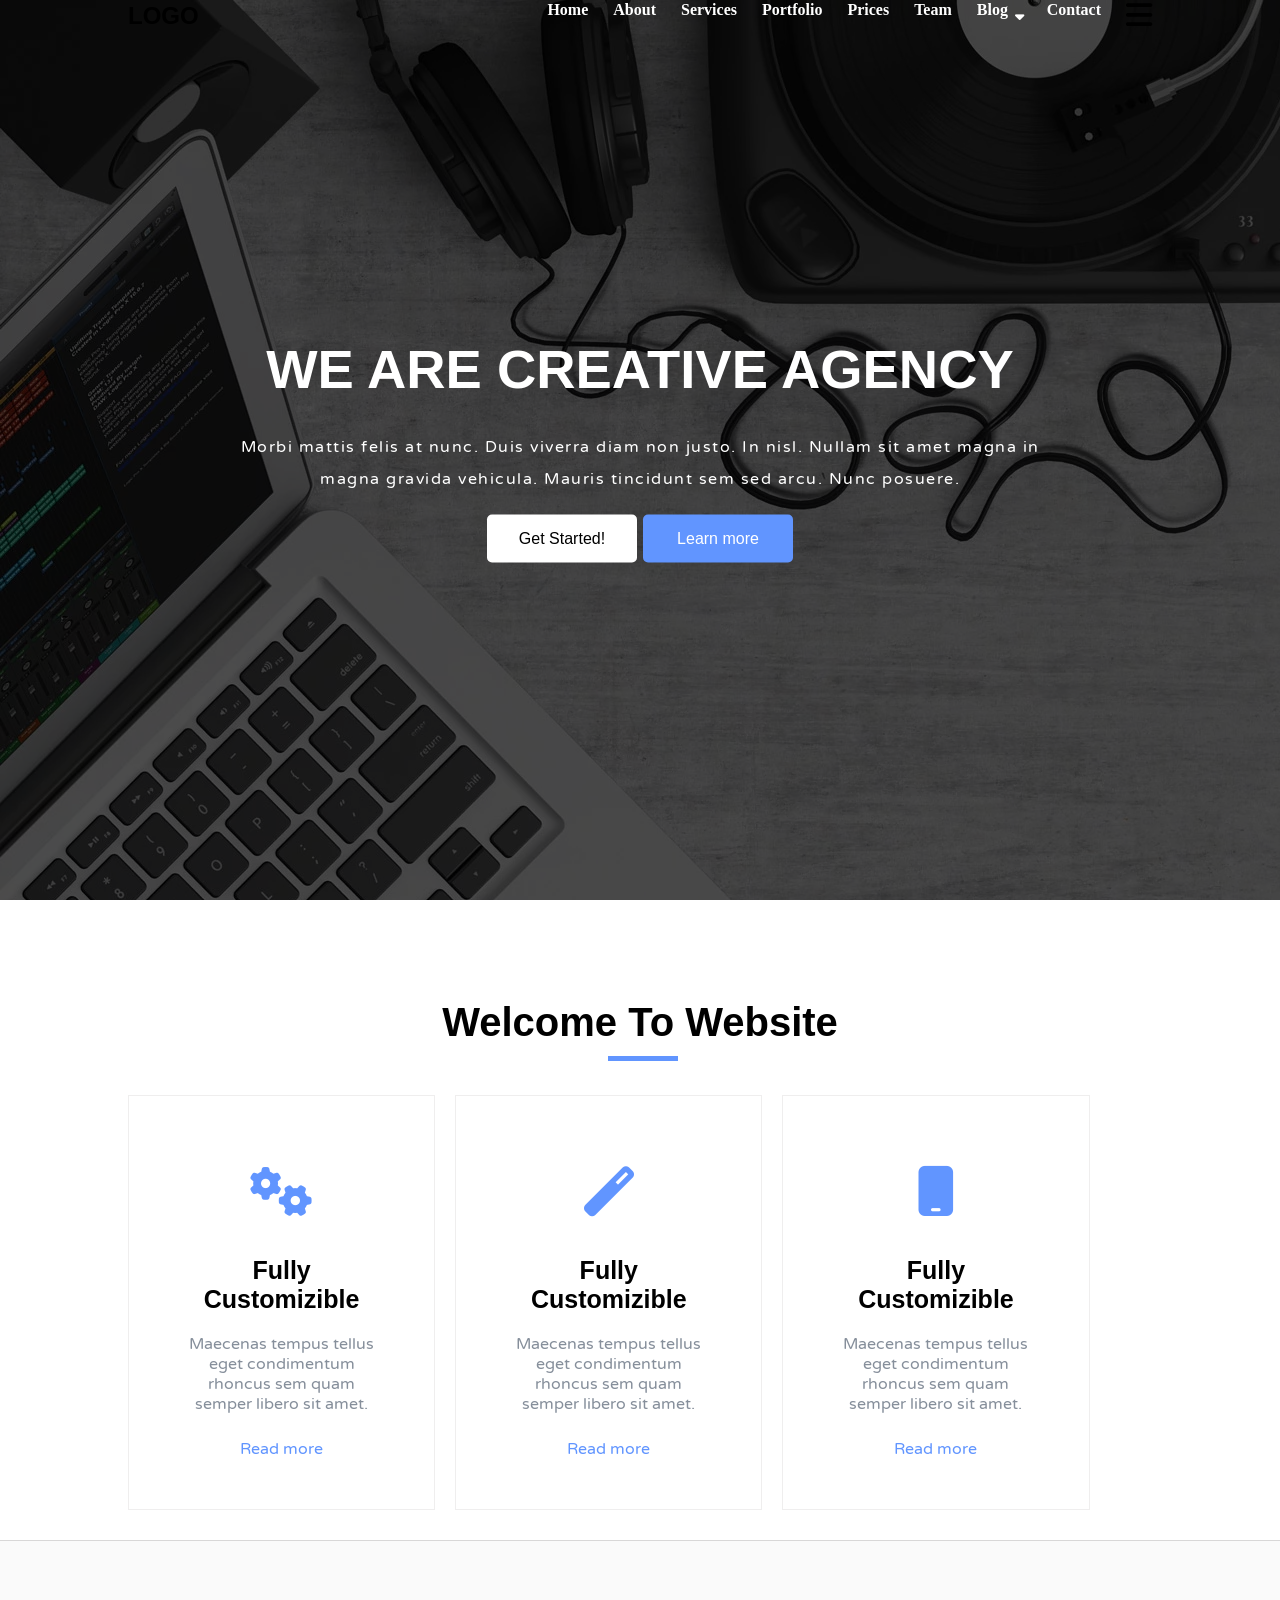
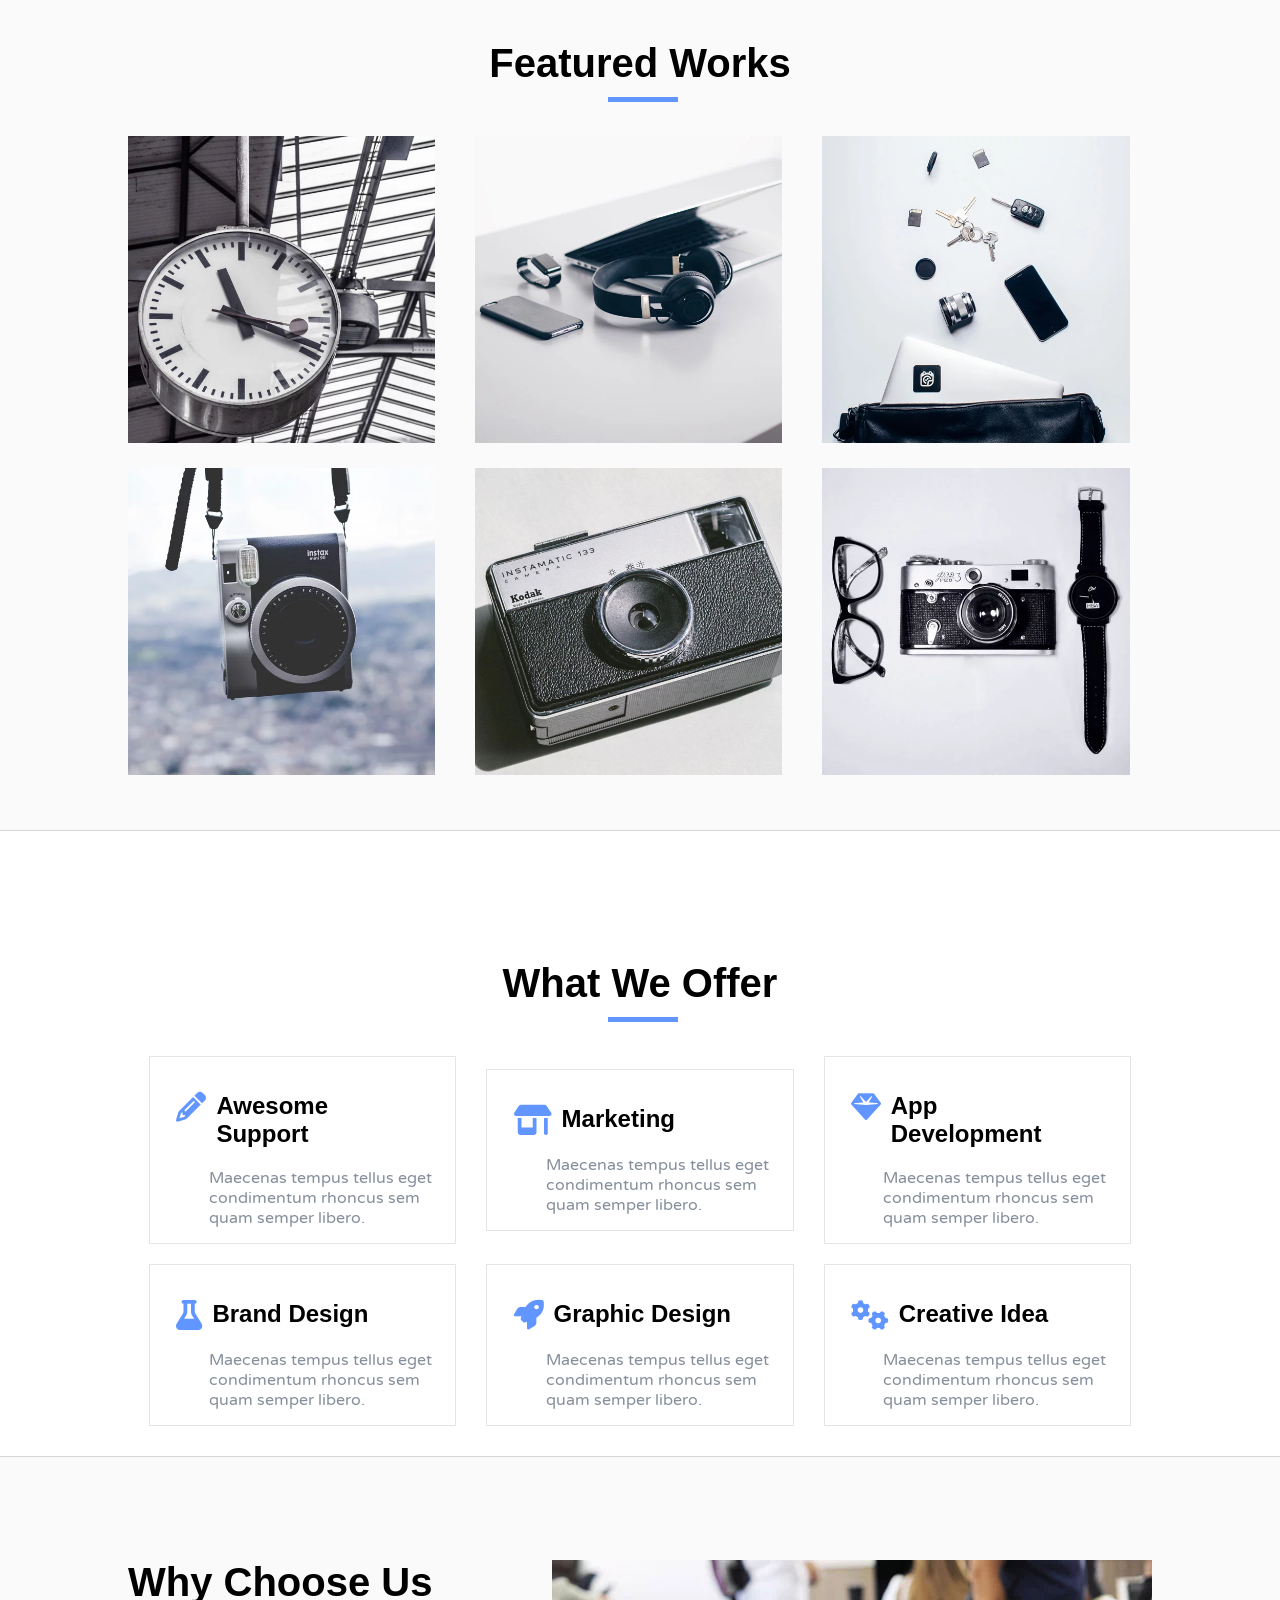
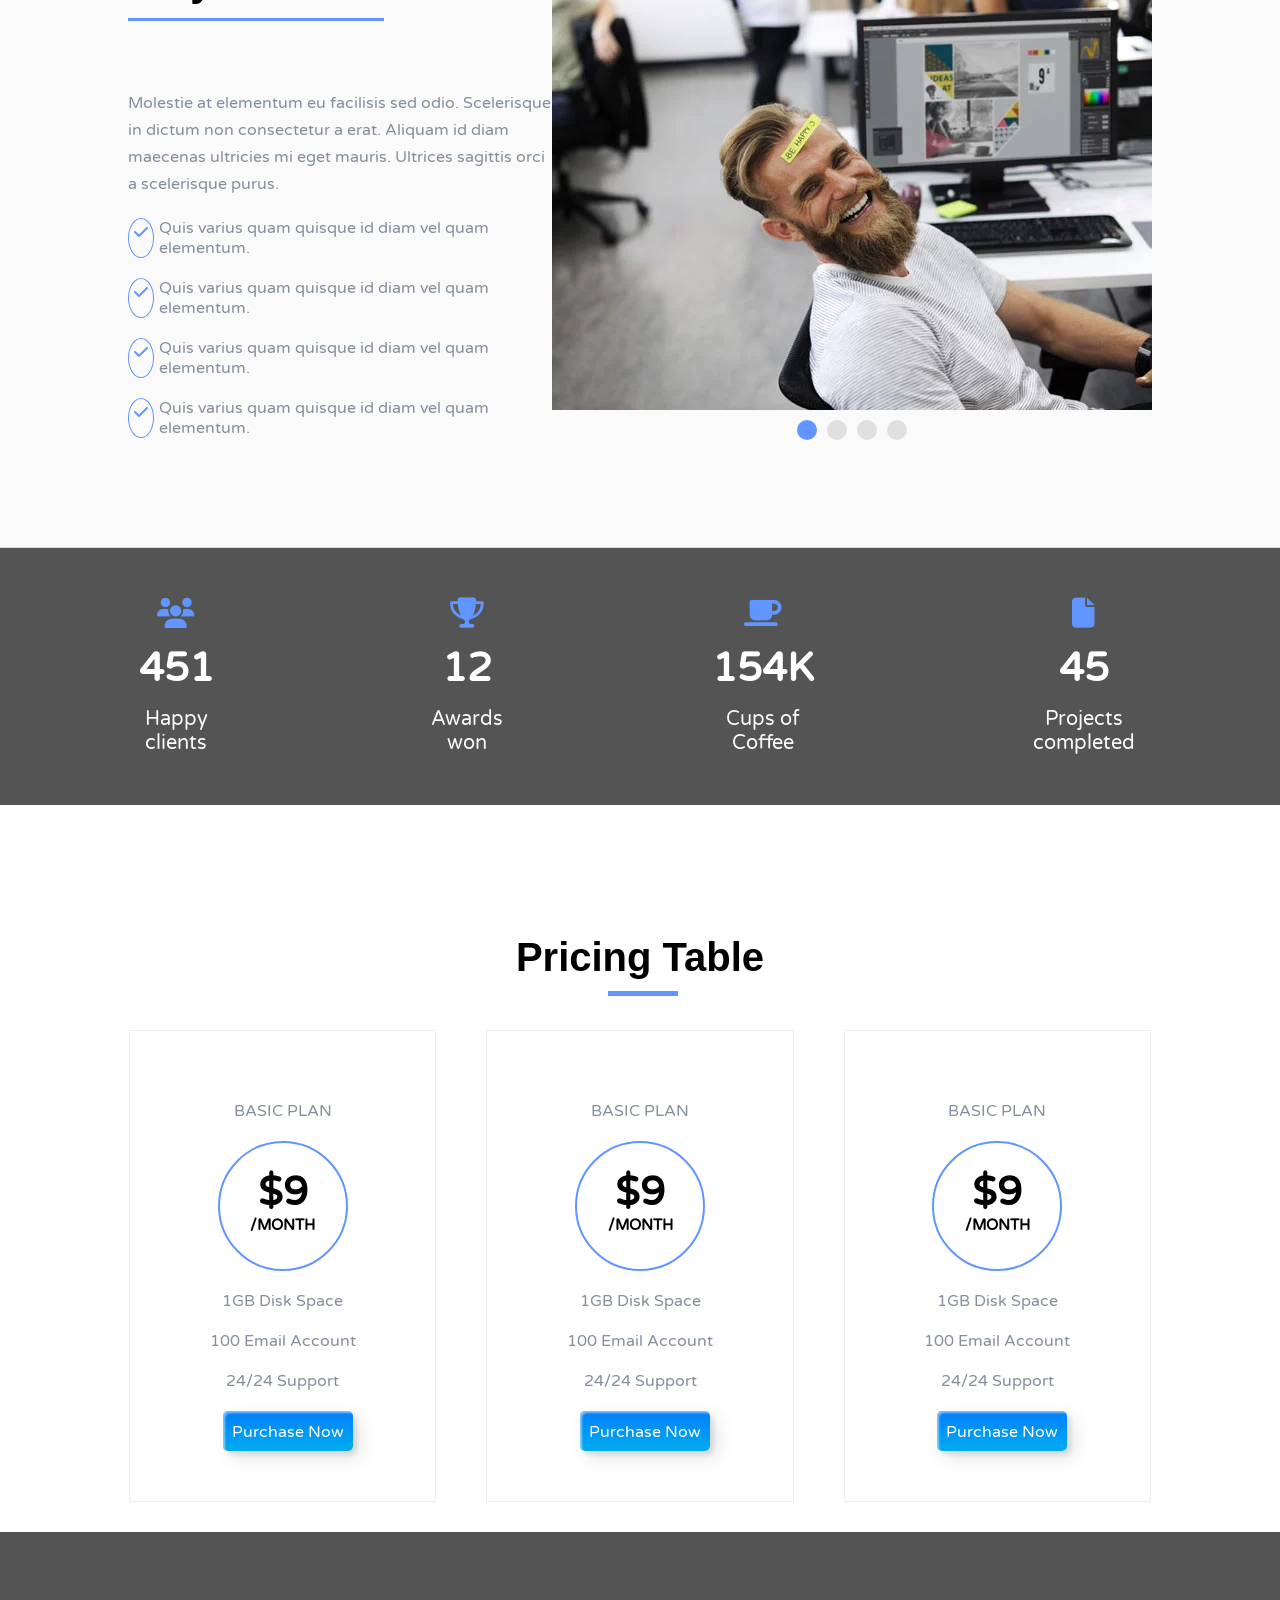
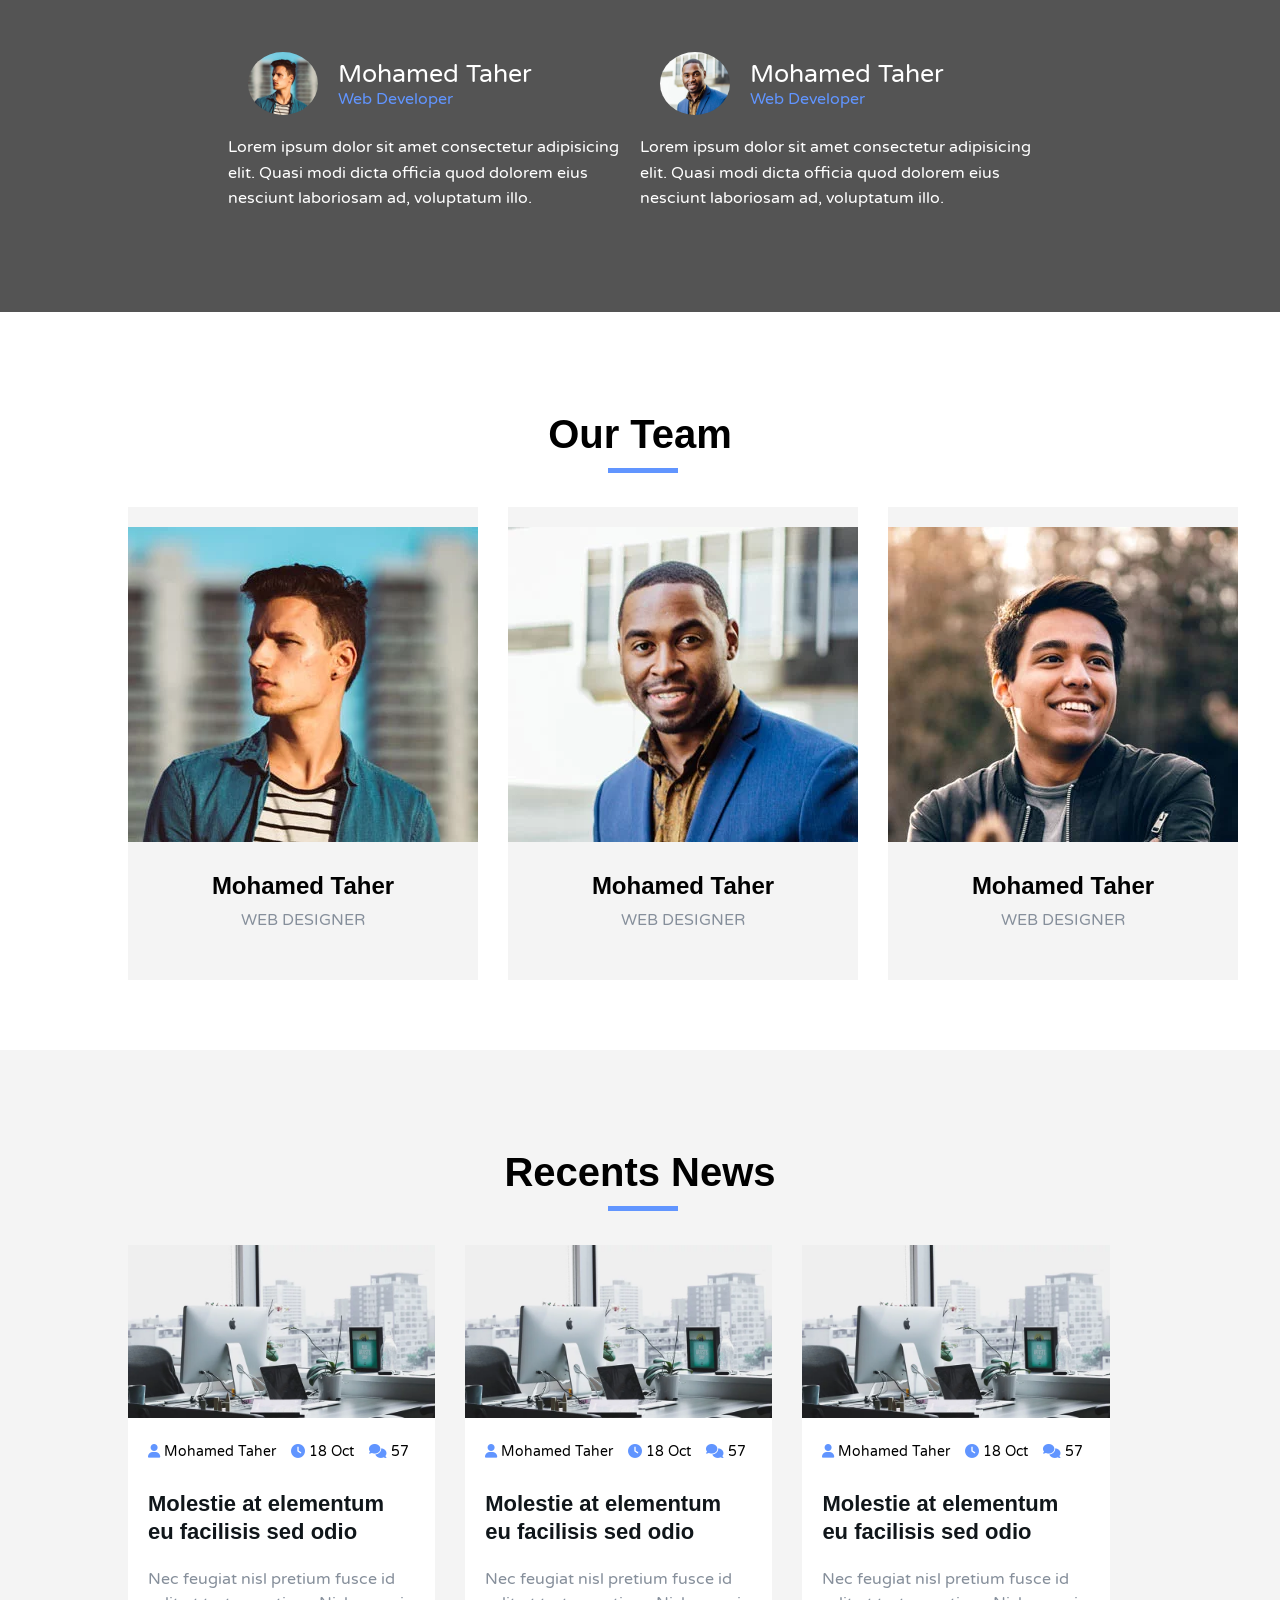
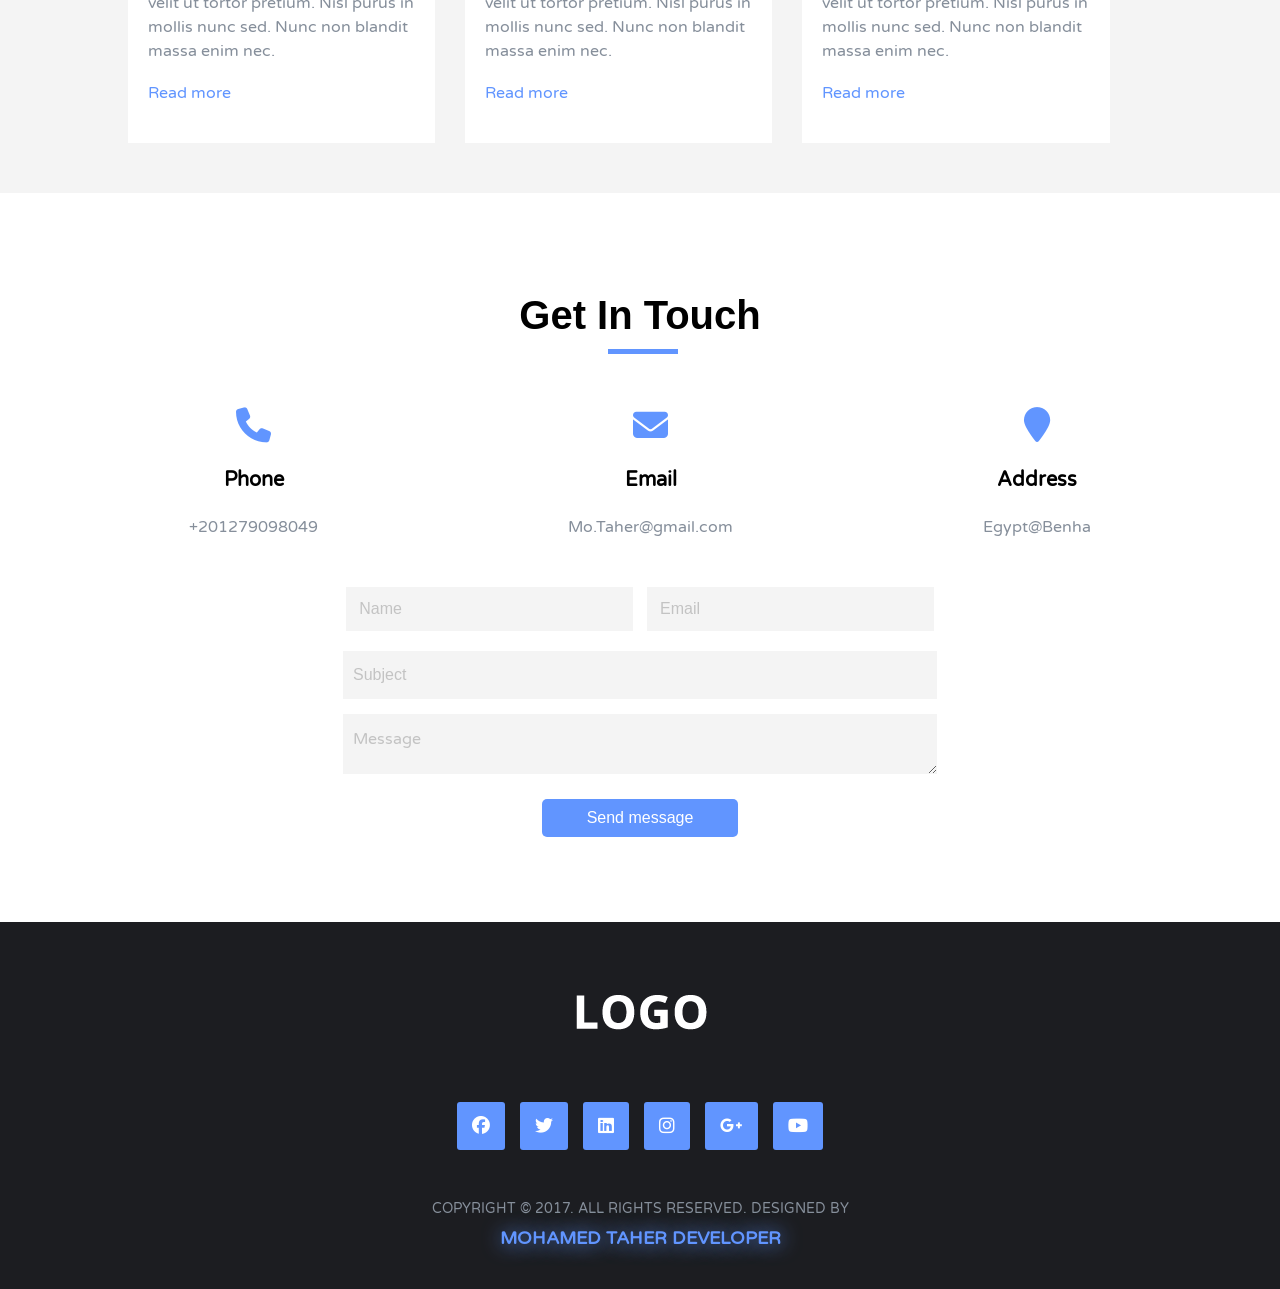
==== commit 169b54aa: "Add files via upload" ====
--- a/index.html
+++ b/index.html
@@ -18,8 +18,7 @@
             <section class="header">
                         <div class="container">
                                     <div class="container-nav">
-                                                <img src="../reprg1/images (1)/images/logo.webp" class="blackimg" alt="">
-                                                <img src="../reprg1/images (1)/images/logo-alt.webp" class="whiteimg" alt="">
+                                                <h1 class="logo">LOGO</h1>
                                                 <ul class="links">
                                                             <li><a href="#">Home</a></li>
                                                             <li><a href="#">About</a></li>
